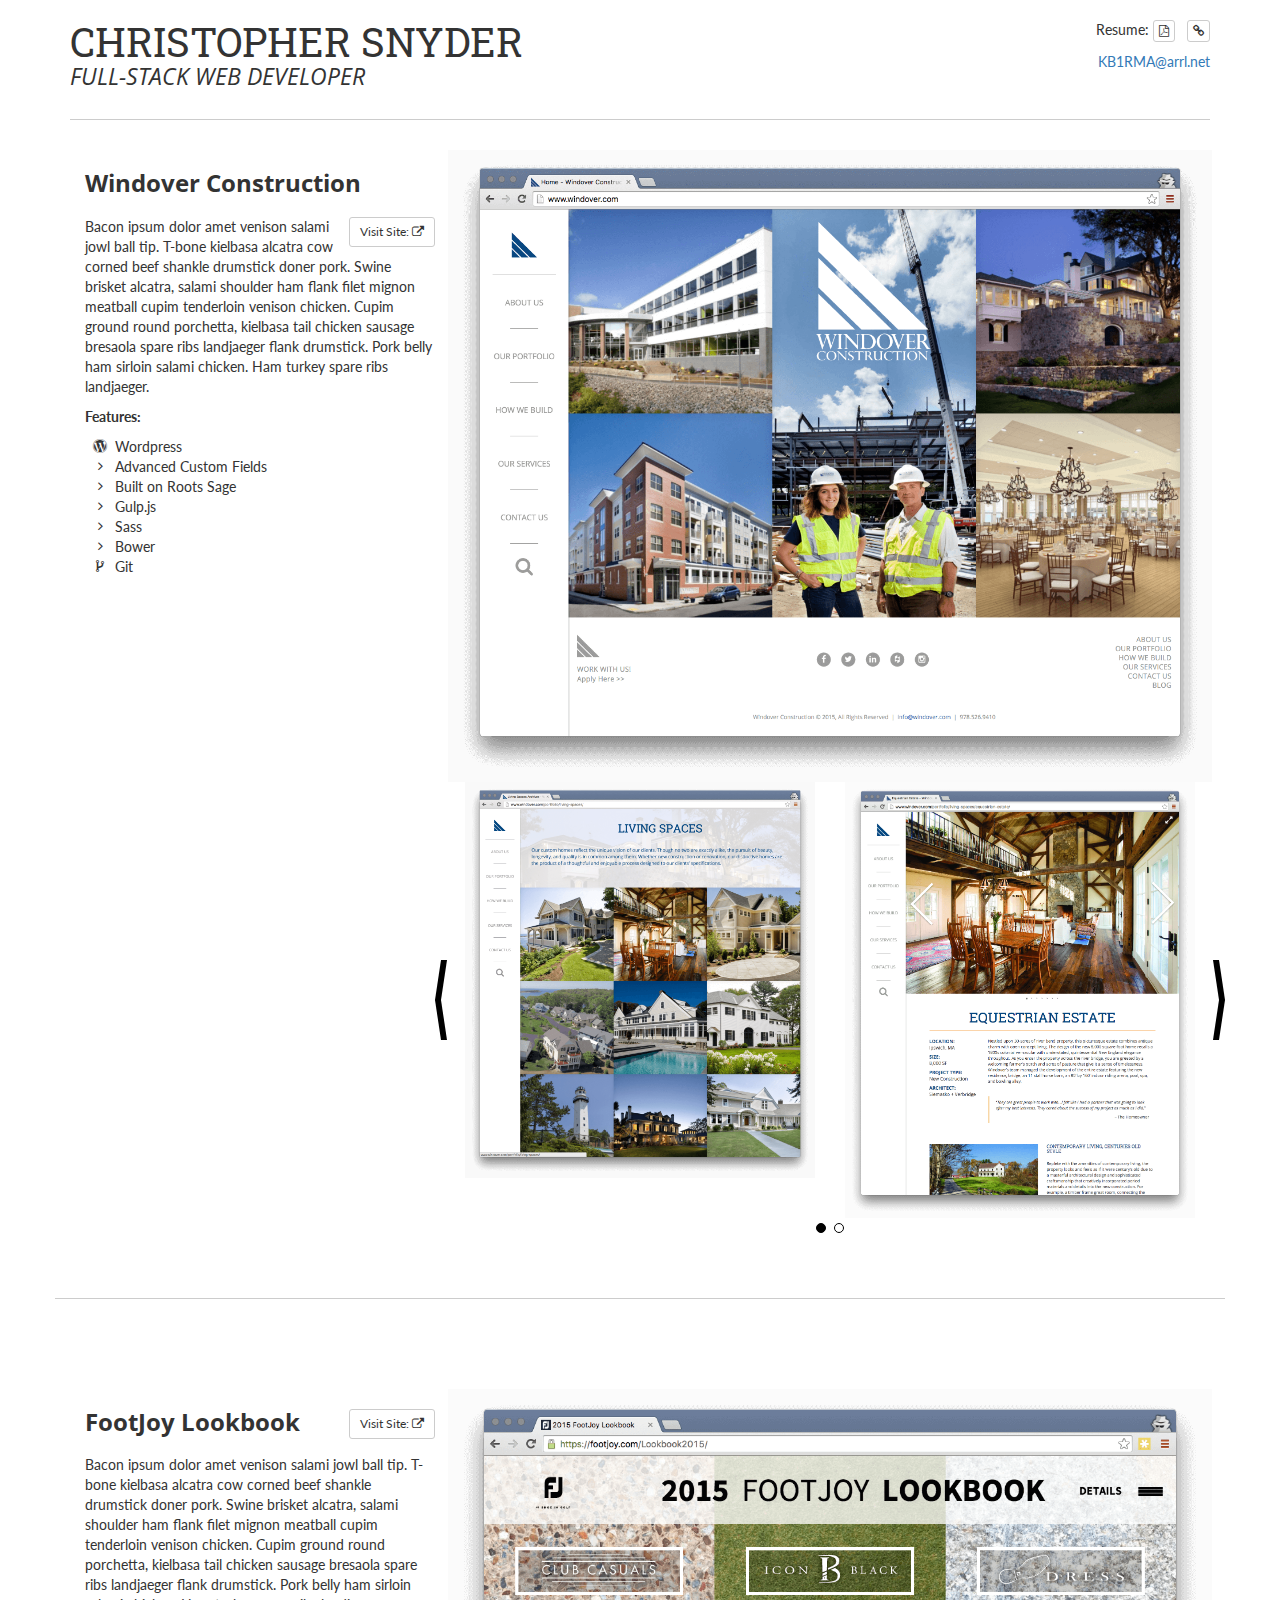
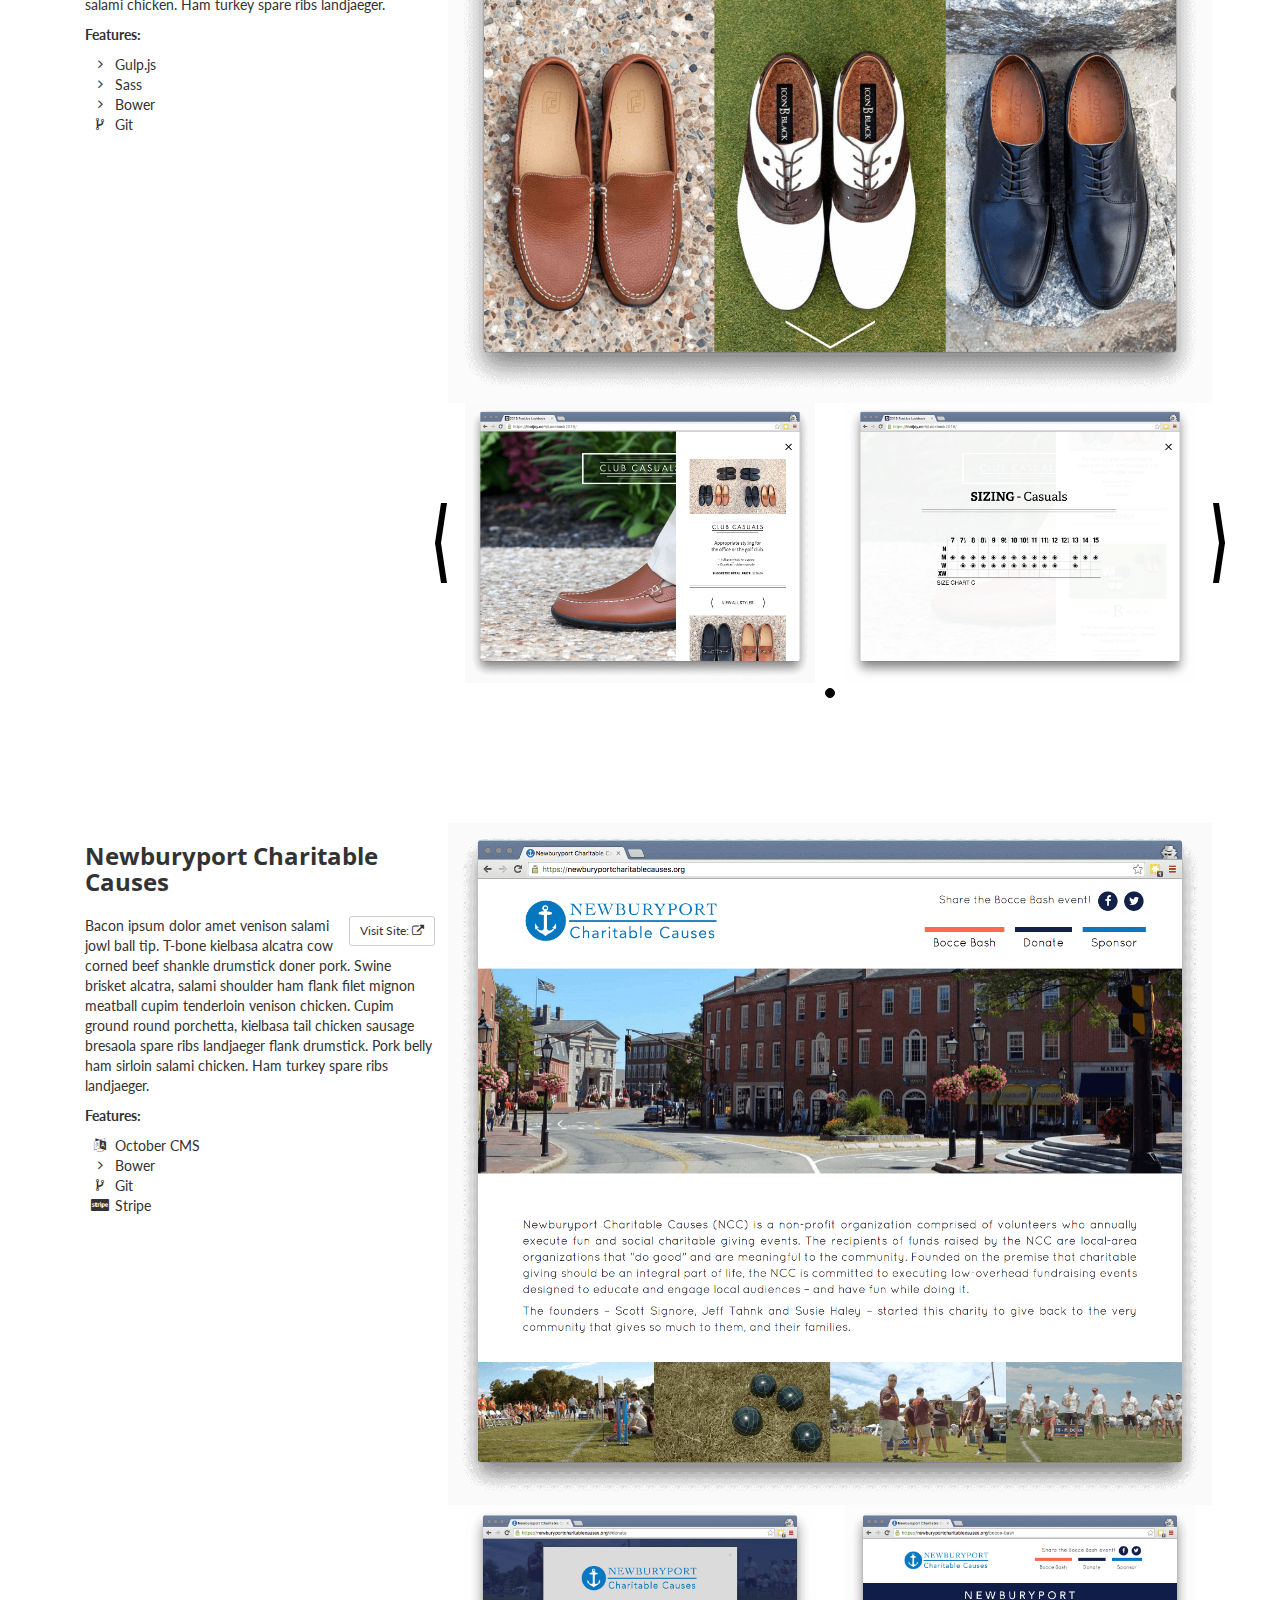
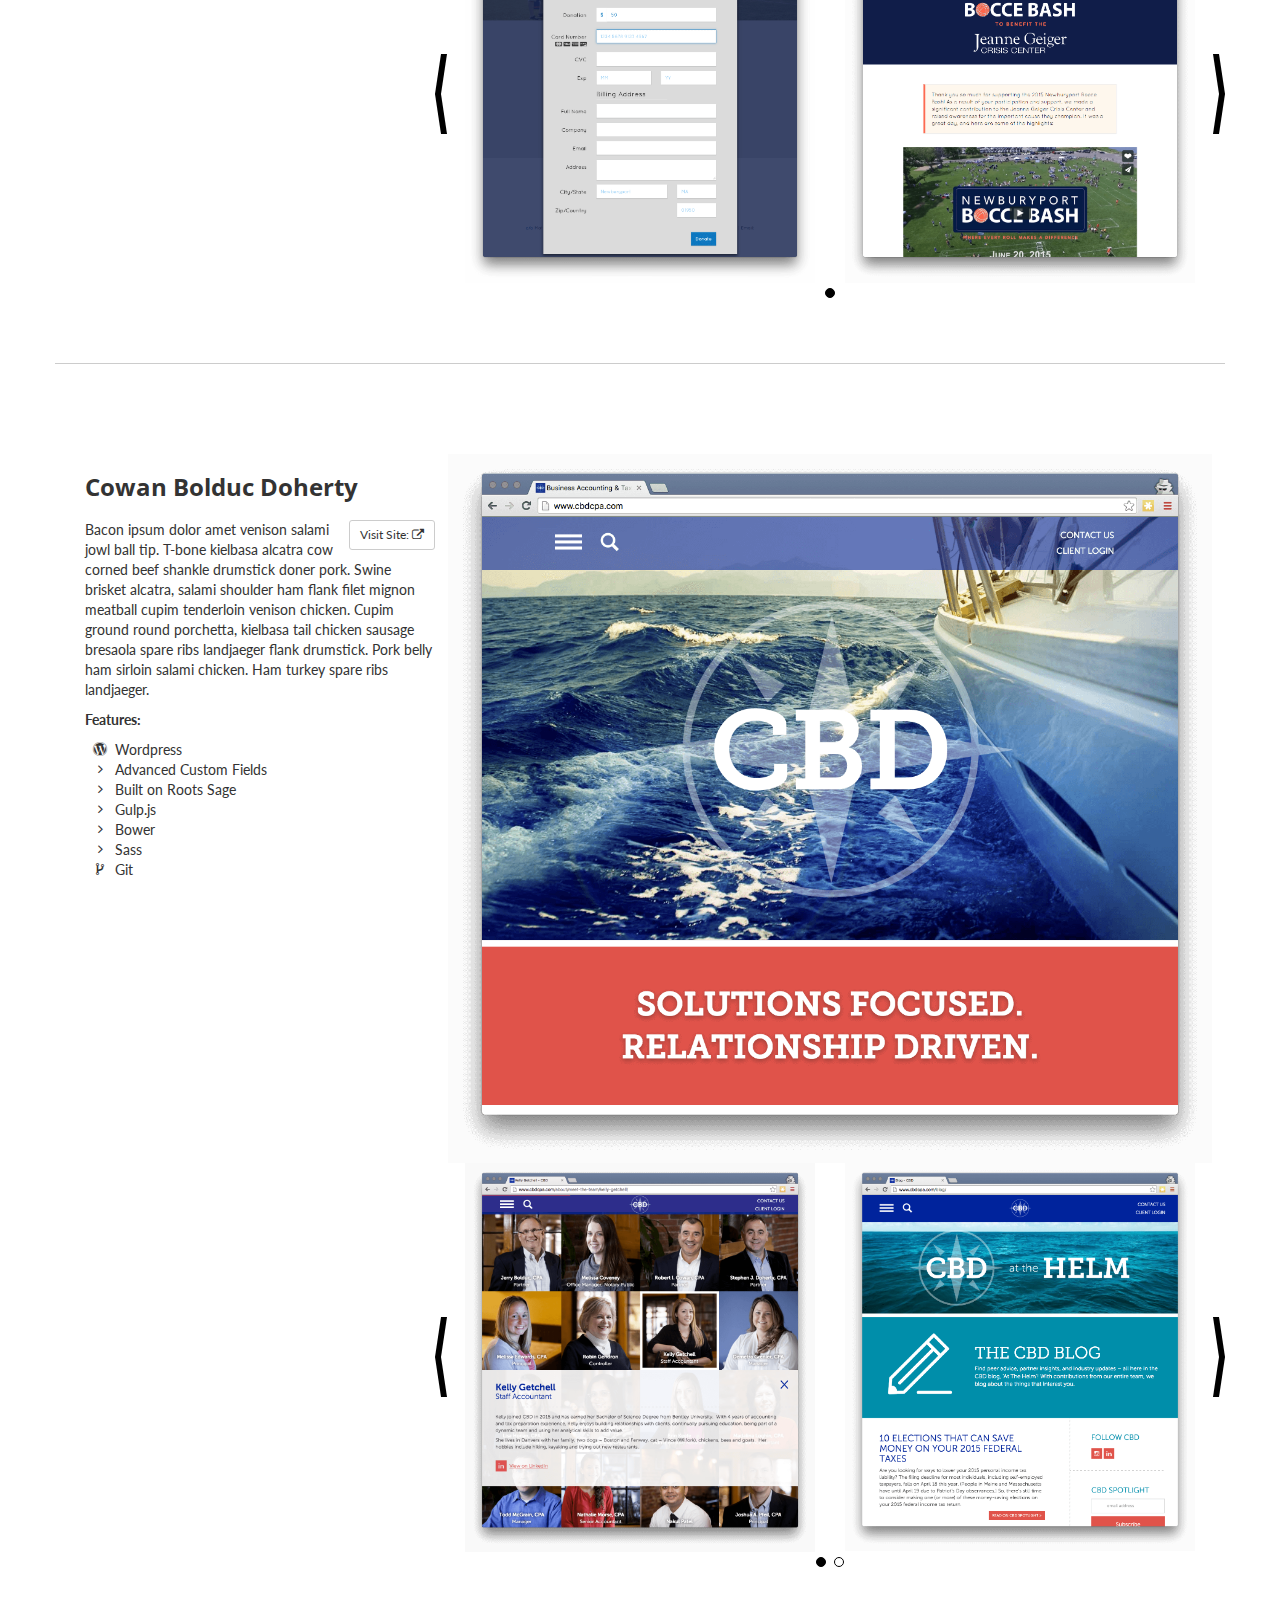
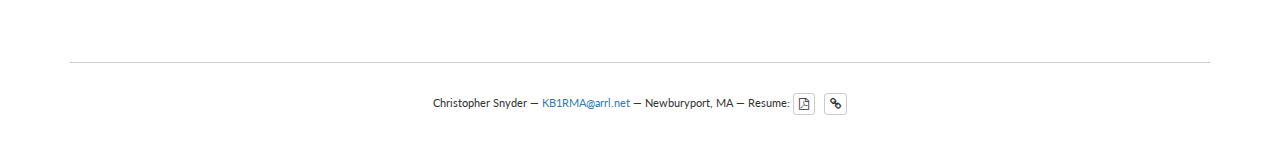
==== index.html @ 64344a1d "First release" ====
<!doctype html><html class="no-js" lang=""><head><meta charset="utf-8"><meta name="description" content=""><meta name="viewport" content="width=device-width,initial-scale=1"><title>Christopher Snyder - Portfolio</title><link href="https://fonts.googleapis.com/css?family=Lato" rel="stylesheet" type="text/css"><link href="https://fonts.googleapis.com/css?family=Open+Sans+Condensed:300:700" rel="stylesheet" type="text/css"><link href="https://fonts.googleapis.com/css?family=Roboto+Slab" rel="stylesheet" type="text/css"><link rel="stylesheet" href="styles/main.css"><script src="scripts/vendor/modernizr.js"></script></head><body><!--[if lt IE 10]>
      <p class="browserupgrade">You are using an <strong>outdated</strong> browser. Please <a href="http://browsehappy.com/">upgrade your browser</a> to improve your experience.</p>
    <![endif]--><div class="container"><div class="row resume"><div class="col-sm-8"><h1>Christopher Snyder</h1><h2>Full-Stack Web Developer</h2></div><div class="col-sm-4 text-right"><p>Resume: <a href="https://kb1rma.github.io/resume/christopher_snyder-resume.pdf" target="_blank" class="btn btn-default btn-xs"><i class="fa fa-file-pdf-o"></i></a> &nbsp; <a href="https://kb1rma.github.io/resume/" target="_blank" class="btn btn-default btn-xs" title="HTML"><i class="fa fa-link"></i></a></p><p><a href="mailto:kb1rma@arrl.net">KB1RMA@arrl.net</a></p></div></div><!-- /.resume --><hr><div class="portfolio-listings row"><article class="portfolio-item first" id="windover-construction"><header class="header-inner"><div class="header-fixed"><h3 class="title">Windover Construction</h3><a class="link" href="http://windover.com" target="_blank" rel="nofollow">Visit Site: <i class="fa fa-external-link"></i></a><div class="description"><p>Bacon ipsum dolor amet venison salami jowl ball tip. T-bone kielbasa alcatra cow corned beef shankle drumstick doner pork. Swine brisket alcatra, salami shoulder ham flank filet mignon meatball cupim tenderloin venison chicken. Cupim ground round porchetta, kielbasa tail chicken sausage bresaola spare ribs landjaeger flank drumstick. Pork belly ham sirloin salami chicken. Ham turkey spare ribs landjaeger.</p><p><strong>Features:</strong></p><ul class="fa-ul"><li><i class="fa-li fa fa-wordpress"></i> Wordpress</li><li><i class="fa-li fa fa-angle-right"></i> Advanced Custom Fields</li><li><i class="fa-li fa fa-angle-right"></i> Built on Roots Sage</li><li><i class="fa-li fa fa-angle-right"></i> Gulp.js</li><li><i class="fa-li fa fa-angle-right"></i> Sass</li><li><i class="fa-li fa fa-angle-right"></i> Bower</li><li><i class="fa-li fa fa-code-fork"></i> Git</li></ul></div></div></header><div class="portfolio-images"><div class="row"><div class="col-sm-12"><span class="first"><img src="images/windover-1.png" data-action="zoom" alt="Windover Consturction - Homepage"></span></div></div><div class="slider"><ul><li><div class="row"><div class="img-contain"><img src="images/windover-2.png" data-action="zoom" alt="Windover" alt="Windover Construction - Portfolio"></div><div class="img-contain"><img src="images/windover-3.png" data-action="zoom" alt="Windover" alt="Windover Construction - Inner Page"></div></div></li><li><div class="row"><div class="img-contain"><img src="images/windover-4.png" data-action="zoom" alt="Windover" alt="Windover Construction - Portfolio"></div><div class="img-contain"><img src="images/windover-5.png" data-action="zoom" alt="Windover" alt="Windover Construction - Inner Page"></div></div></li></ul></div></div></article><!-- ./portfolio-item --><hr><article class="portfolio-item" id="footjoy-lookbook"><header class="header-inner"><div class="header-fixed"><h3 class="title">FootJoy Lookbook</h3><a class="link" href="https://footjoy.com/Lookbook2015/" target="_blank" rel="nofollow">Visit Site: <i class="fa fa-external-link"></i></a><div class="description"><p>Bacon ipsum dolor amet venison salami jowl ball tip. T-bone kielbasa alcatra cow corned beef shankle drumstick doner pork. Swine brisket alcatra, salami shoulder ham flank filet mignon meatball cupim tenderloin venison chicken. Cupim ground round porchetta, kielbasa tail chicken sausage bresaola spare ribs landjaeger flank drumstick. Pork belly ham sirloin salami chicken. Ham turkey spare ribs landjaeger.</p><p><strong>Features:</strong></p><ul class="fa-ul"><li><i class="fa-li fa fa-angle-right"></i> Gulp.js</li><li><i class="fa-li fa fa-angle-right"></i> Sass</li><li><i class="fa-li fa fa-angle-right"></i> Bower</li><li><i class="fa-li fa fa-code-fork"></i> Git</li></ul></div></div></header><div class="portfolio-images"><div class="row"><div class="col-sm-12"><span class="first"><img data-action="zoom" src="images/footjoy-1.png" alt="Footjoy Lookbook - Homepage"></span></div></div><div class="slider"><ul><li><div class="row"><div class="img-contain"><img src="images/footjoy-2.png" data-action="zoom" alt="Footjoy"></div><div class="img-contain"><img src="images/footjoy-3.png" data-action="zoom" alt="Footjoy - Sizing Charts"></div></div></li></ul></div></div></article><!-- /.portfolio-item --><article class="portfolio-item" id="cbd"><header class="header-inner same-height"><div class="header-fixed"><h3 class="title">Newburyport Charitable<br>Causes</h3><a class="link" href="https://newburyportcharitablecauses.org/" target="_blank" rel="nofollow">Visit Site: <i class="fa fa-external-link"></i></a><div class="description"><p>Bacon ipsum dolor amet venison salami jowl ball tip. T-bone kielbasa alcatra cow corned beef shankle drumstick doner pork. Swine brisket alcatra, salami shoulder ham flank filet mignon meatball cupim tenderloin venison chicken. Cupim ground round porchetta, kielbasa tail chicken sausage bresaola spare ribs landjaeger flank drumstick. Pork belly ham sirloin salami chicken. Ham turkey spare ribs landjaeger.</p><p><strong>Features:</strong></p><ul class="fa-ul"><li><i class="fa-li fa fa-language"></i> October CMS</li><li><i class="fa-li fa fa-angle-right"></i> Bower</li><li><i class="fa-li fa fa-code-fork"></i> Git</li><li><i class="fa-li fa fa-cc-stripe"></i> Stripe</li></ul></div></div></header><div class="portfolio-images same-height"><div class="row"><div class="col-sm-12"><span class="first"><img data-action="zoom" src="images/nbptcc-1.png" alt="NBPTCC - Homepage"></span></div></div><div class="slider"><ul><li><div class="row"><div class="img-contain"><img src="images/nbptcc-2.png" data-action="zoom" alt="NBPTCC - Donation"></div><div class="img-contain"><img src="images/nbptcc-3.png" data-action="zoom" alt="NBPTCC - Inner"></div></div></li></ul></div></div></article><!-- /.portfolio-item --><hr><article class="portfolio-item" id="cbd"><header class="header-inner"><div class="header-fixed"><h3 class="title">Cowan Bolduc Doherty</h3><a class="link" href="http://www.cbdcpa.com/" target="_blank" rel="nofollow">Visit Site: <i class="fa fa-external-link"></i></a><div class="description"><p>Bacon ipsum dolor amet venison salami jowl ball tip. T-bone kielbasa alcatra cow corned beef shankle drumstick doner pork. Swine brisket alcatra, salami shoulder ham flank filet mignon meatball cupim tenderloin venison chicken. Cupim ground round porchetta, kielbasa tail chicken sausage bresaola spare ribs landjaeger flank drumstick. Pork belly ham sirloin salami chicken. Ham turkey spare ribs landjaeger.</p><p><strong>Features:</strong></p><ul class="fa-ul"><li><i class="fa-li fa fa-wordpress"></i> Wordpress</li><li><i class="fa-li fa fa-angle-right"></i> Advanced Custom Fields</li><li><i class="fa-li fa fa-angle-right"></i> Built on Roots Sage</li><li><i class="fa-li fa fa-angle-right"></i> Gulp.js</li><li><i class="fa-li fa fa-angle-right"></i> Bower</li><li><i class="fa-li fa fa-angle-right"></i> Sass</li><li><i class="fa-li fa fa-code-fork"></i> Git</li></ul></div></div></header><div class="portfolio-images"><div class="row"><div class="col-sm-12"><span class="first"><img data-action="zoom" src="images/cbd-1.png" alt="CBD - Homepage"></span></div></div><div class="slider"><ul><li><div class="row"><div class="img-contain"><img src="images/cbd-4.png" data-action="zoom" alt="CBD - Accordion"></div><div class="img-contain"><img src="images/cbd-3.png" data-action="zoom" alt="CBD - Blog"></div></div></li><li><div class="row"><div class="img-contain"><img src="images/cbd-2.png" data-action="zoom" alt="CBD - Accordion"></div><div class="img-contain"><img src="images/cbd-5.png" data-action="zoom" alt="CBD - Blog"></div></div></li></ul></div></div></article><!-- /.portfolio-item --></div><!-- /.portfolio-listings --><hr><footer class="footer row"><p>Christopher Snyder &#8212; <a href="mailto:kb1rma@arrl.net">KB1RMA@arrl.net</a> &#8212; Newburyport, MA &#8212; Resume: <a href="https://kb1rma.github.io/resume/christopher_snyder-resume.pdf" target="_blank" class="btn btn-default btn-xs"><i class="fa fa-file-pdf-o"></i></a> &nbsp; <a href="https://kb1rma.github.io/resume/" target="_blank" class="btn btn-default btn-xs" title="HTML"><i class="fa fa-link"></i></a></p></footer></div><!-- /.container --><!-- Google Analytics: --><script>(function(b,o,i,l,e,r){b.GoogleAnalyticsObject=l;b[l]||(b[l]=
      function(){(b[l].q=b[l].q||[]).push(arguments)});b[l].l=+new Date;
      e=o.createElement(i);r=o.getElementsByTagName(i)[0];
      e.src='https://www.google-analytics.com/analytics.js';
      r.parentNode.insertBefore(e,r)}(window,document,'script','ga'));
      ga('create','UA-XXXXX-X');ga('send','pageview');</script><script src="scripts/vendor.js"></script><script src="scripts/plugins.js"></script><script src="scripts/main.js"></script></body></html>
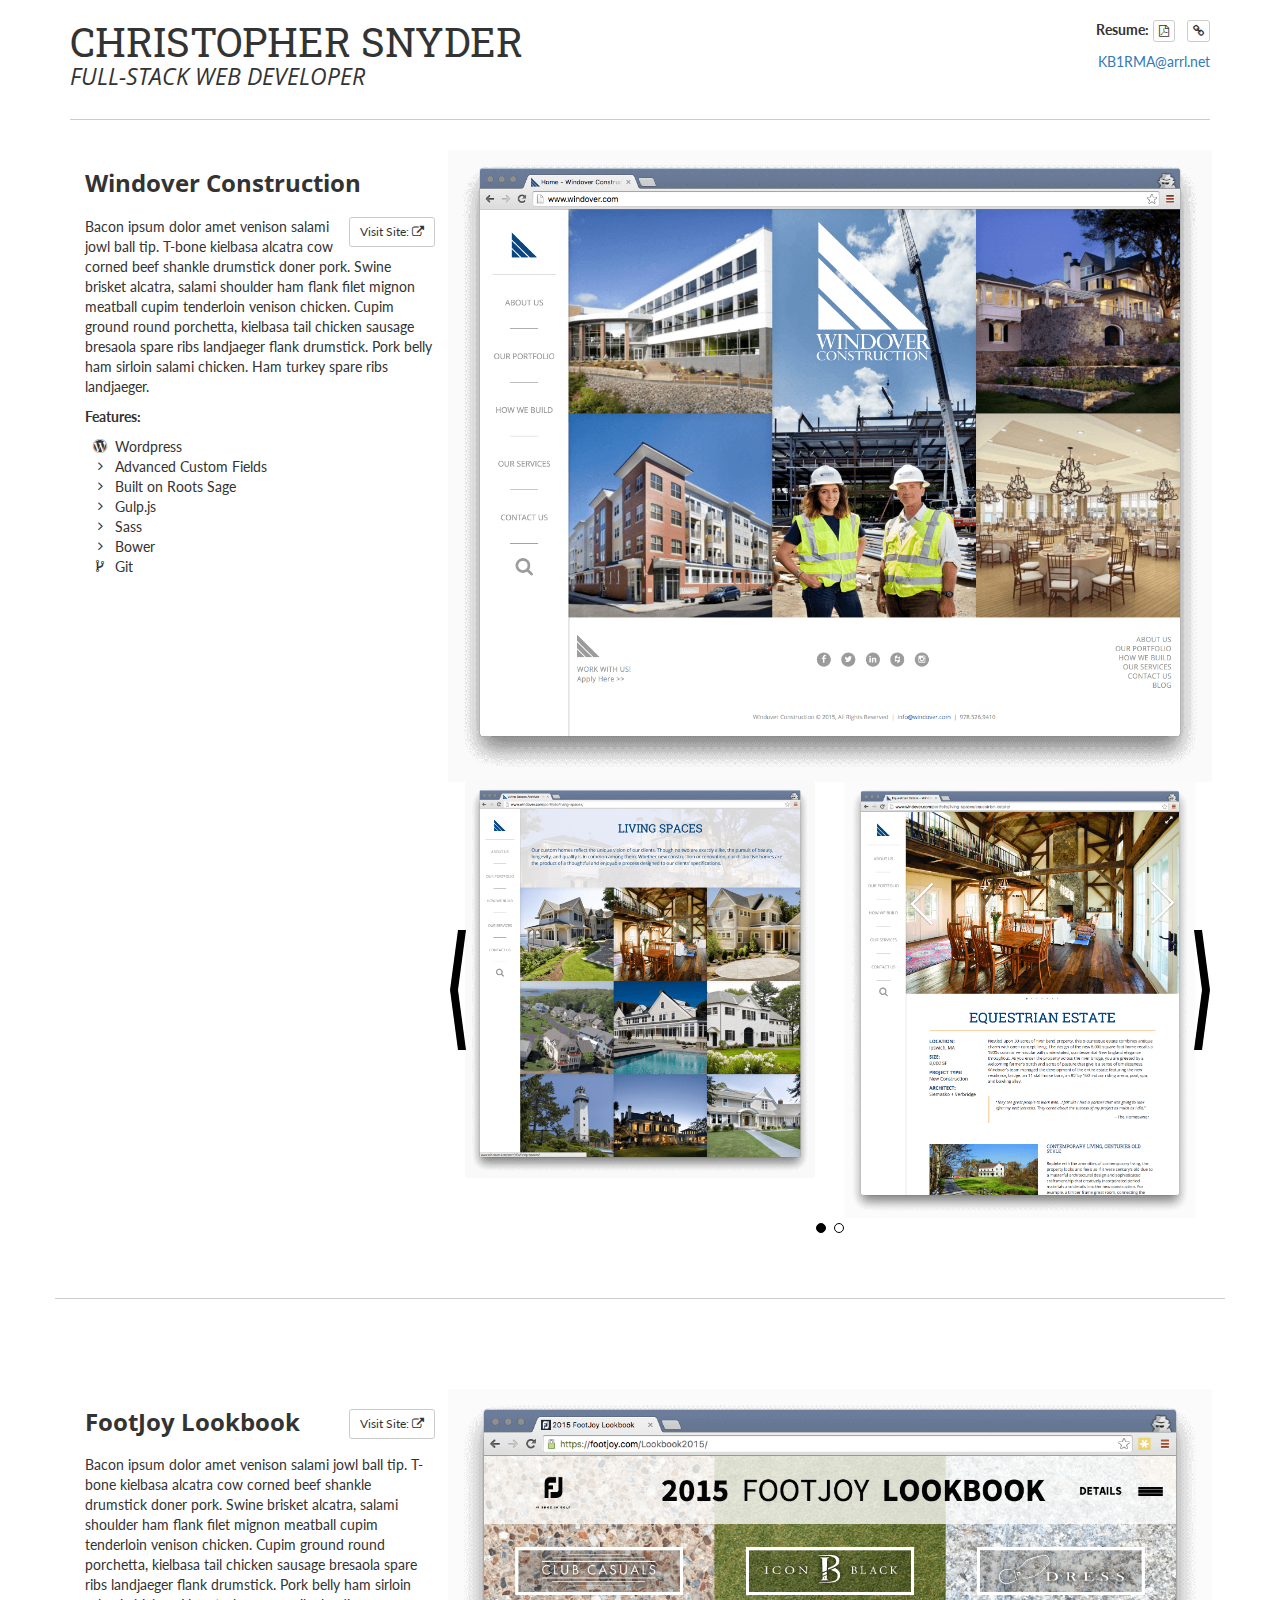
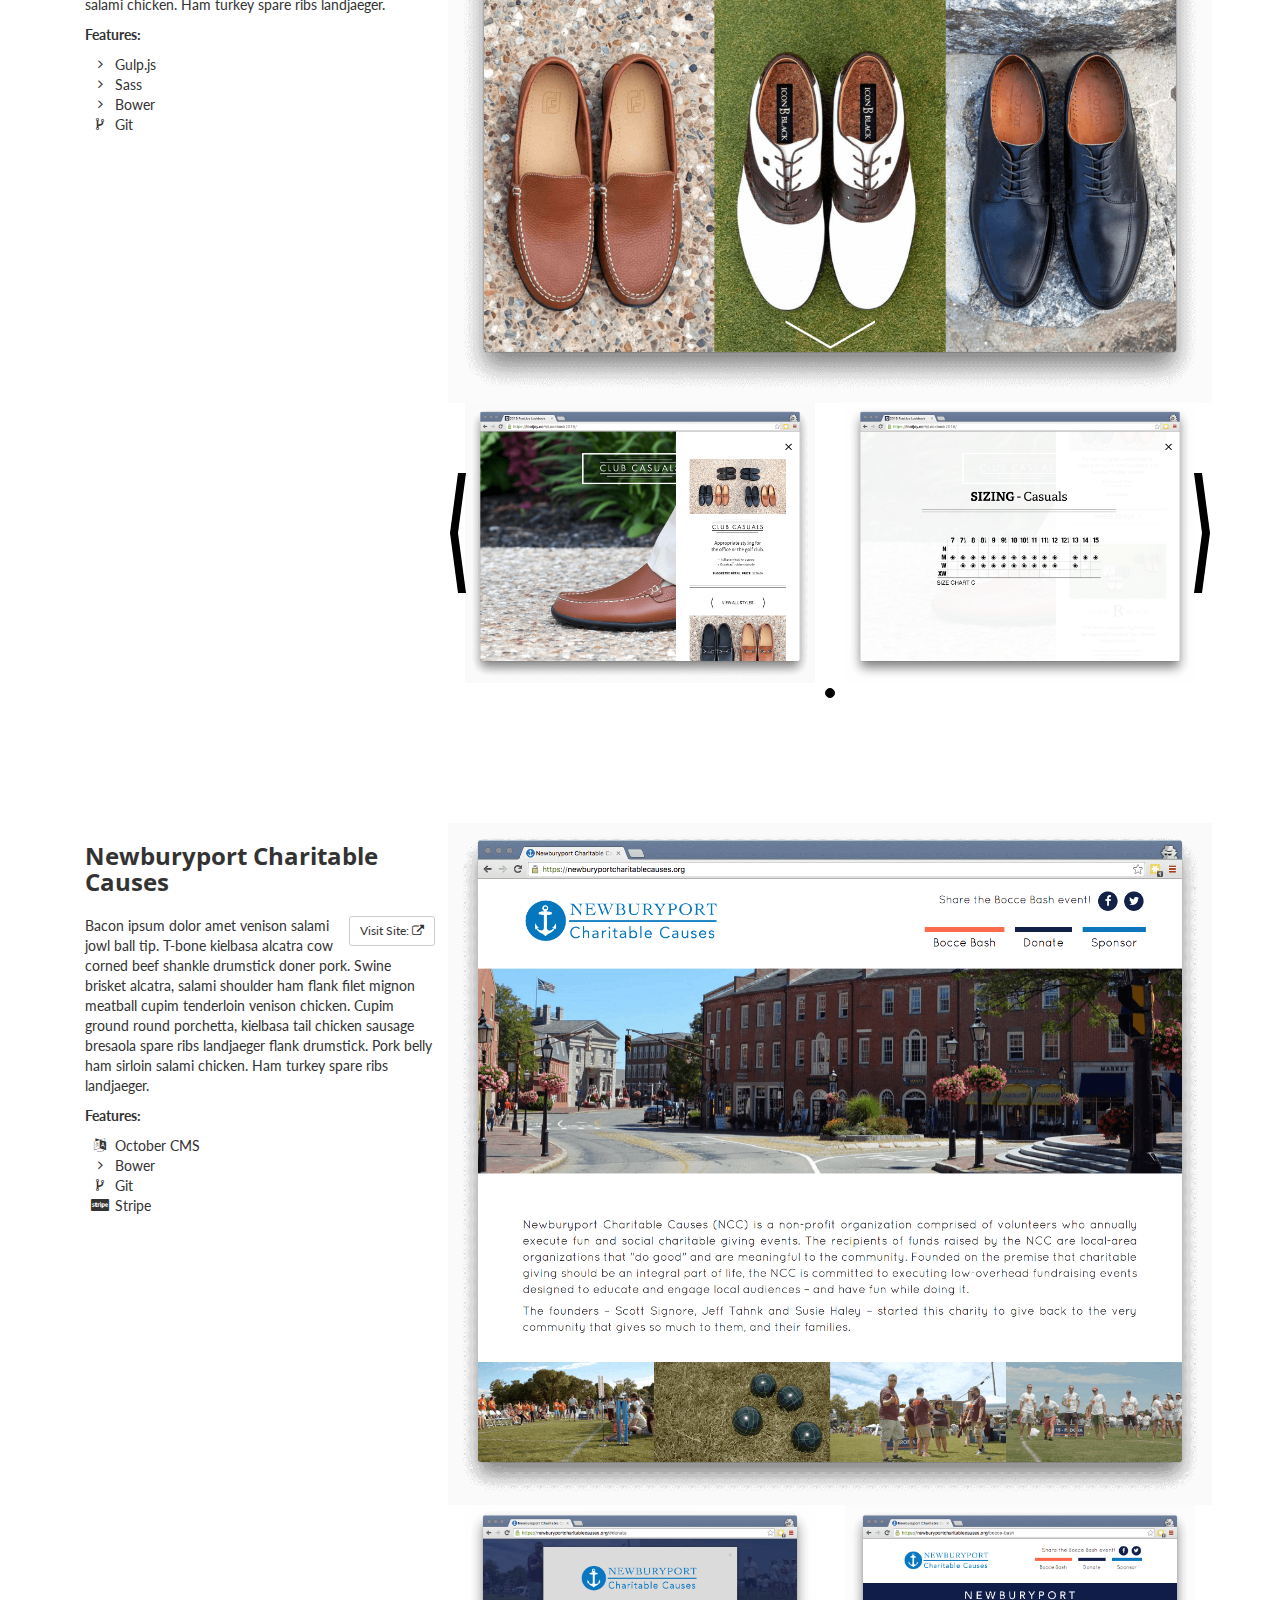
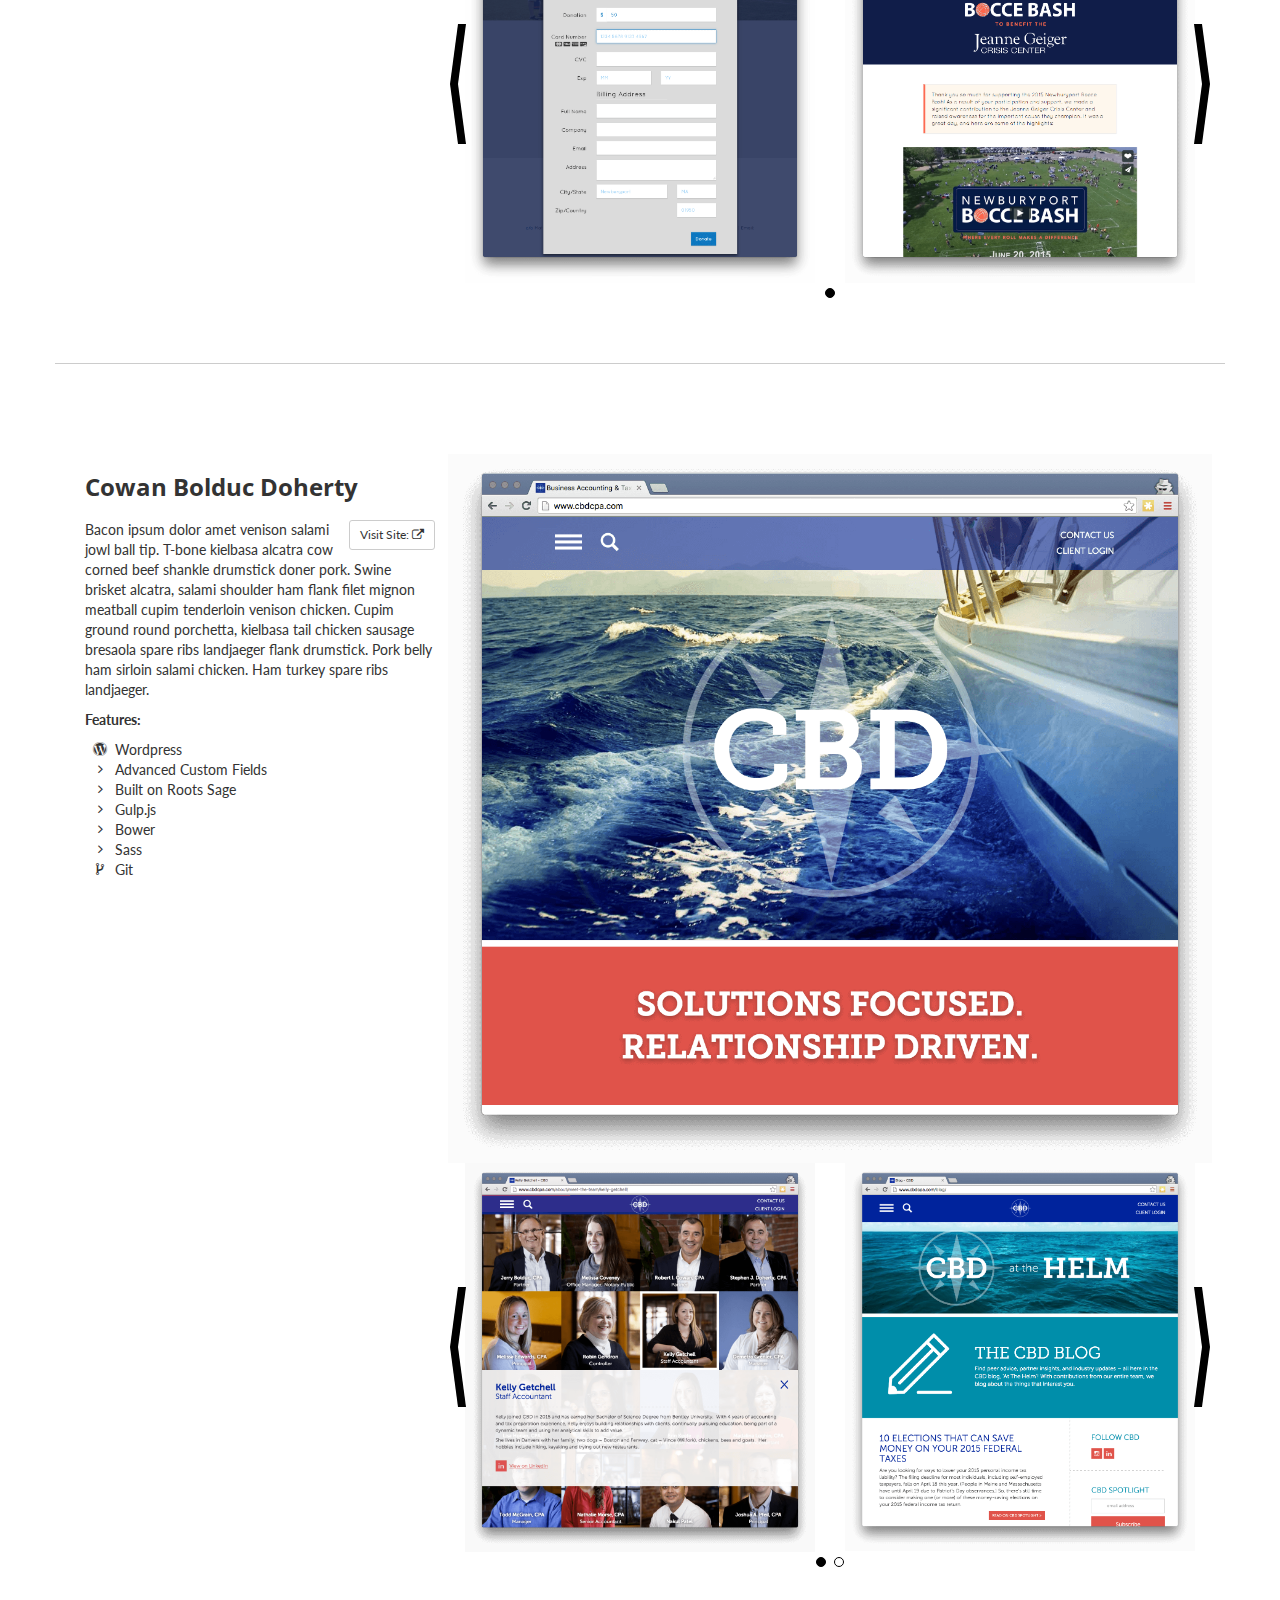
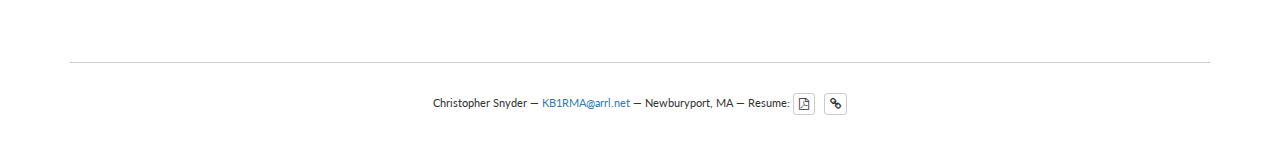
==== commit c3bdd56c: "New release" ====
--- a/index.html
+++ b/index.html
@@ -1,6 +1,6 @@
 <!doctype html><html class="no-js" lang=""><head><meta charset="utf-8"><meta name="description" content=""><meta name="viewport" content="width=device-width,initial-scale=1"><title>Christopher Snyder - Portfolio</title><link href="https://fonts.googleapis.com/css?family=Lato" rel="stylesheet" type="text/css"><link href="https://fonts.googleapis.com/css?family=Open+Sans+Condensed:300:700" rel="stylesheet" type="text/css"><link href="https://fonts.googleapis.com/css?family=Roboto+Slab" rel="stylesheet" type="text/css"><link rel="stylesheet" href="styles/main.css"><script src="scripts/vendor/modernizr.js"></script></head><body><!--[if lt IE 10]>
       <p class="browserupgrade">You are using an <strong>outdated</strong> browser. Please <a href="http://browsehappy.com/">upgrade your browser</a> to improve your experience.</p>
-    <![endif]--><div class="container"><div class="row resume"><div class="col-sm-8"><h1>Christopher Snyder</h1><h2>Full-Stack Web Developer</h2></div><div class="col-sm-4 text-right"><p>Resume: <a href="https://kb1rma.github.io/resume/christopher_snyder-resume.pdf" target="_blank" class="btn btn-default btn-xs"><i class="fa fa-file-pdf-o"></i></a> &nbsp; <a href="https://kb1rma.github.io/resume/" target="_blank" class="btn btn-default btn-xs" title="HTML"><i class="fa fa-link"></i></a></p><p><a href="mailto:kb1rma@arrl.net">KB1RMA@arrl.net</a></p></div></div><!-- /.resume --><hr><div class="portfolio-listings row"><article class="portfolio-item first" id="windover-construction"><header class="header-inner"><div class="header-fixed"><h3 class="title">Windover Construction</h3><a class="link" href="http://windover.com" target="_blank" rel="nofollow">Visit Site: <i class="fa fa-external-link"></i></a><div class="description"><p>Bacon ipsum dolor amet venison salami jowl ball tip. T-bone kielbasa alcatra cow corned beef shankle drumstick doner pork. Swine brisket alcatra, salami shoulder ham flank filet mignon meatball cupim tenderloin venison chicken. Cupim ground round porchetta, kielbasa tail chicken sausage bresaola spare ribs landjaeger flank drumstick. Pork belly ham sirloin salami chicken. Ham turkey spare ribs landjaeger.</p><p><strong>Features:</strong></p><ul class="fa-ul"><li><i class="fa-li fa fa-wordpress"></i> Wordpress</li><li><i class="fa-li fa fa-angle-right"></i> Advanced Custom Fields</li><li><i class="fa-li fa fa-angle-right"></i> Built on Roots Sage</li><li><i class="fa-li fa fa-angle-right"></i> Gulp.js</li><li><i class="fa-li fa fa-angle-right"></i> Sass</li><li><i class="fa-li fa fa-angle-right"></i> Bower</li><li><i class="fa-li fa fa-code-fork"></i> Git</li></ul></div></div></header><div class="portfolio-images"><div class="row"><div class="col-sm-12"><span class="first"><img src="images/windover-1.png" data-action="zoom" alt="Windover Consturction - Homepage"></span></div></div><div class="slider"><ul><li><div class="row"><div class="img-contain"><img src="images/windover-2.png" data-action="zoom" alt="Windover" alt="Windover Construction - Portfolio"></div><div class="img-contain"><img src="images/windover-3.png" data-action="zoom" alt="Windover" alt="Windover Construction - Inner Page"></div></div></li><li><div class="row"><div class="img-contain"><img src="images/windover-4.png" data-action="zoom" alt="Windover" alt="Windover Construction - Portfolio"></div><div class="img-contain"><img src="images/windover-5.png" data-action="zoom" alt="Windover" alt="Windover Construction - Inner Page"></div></div></li></ul></div></div></article><!-- ./portfolio-item --><hr><article class="portfolio-item" id="footjoy-lookbook"><header class="header-inner"><div class="header-fixed"><h3 class="title">FootJoy Lookbook</h3><a class="link" href="https://footjoy.com/Lookbook2015/" target="_blank" rel="nofollow">Visit Site: <i class="fa fa-external-link"></i></a><div class="description"><p>Bacon ipsum dolor amet venison salami jowl ball tip. T-bone kielbasa alcatra cow corned beef shankle drumstick doner pork. Swine brisket alcatra, salami shoulder ham flank filet mignon meatball cupim tenderloin venison chicken. Cupim ground round porchetta, kielbasa tail chicken sausage bresaola spare ribs landjaeger flank drumstick. Pork belly ham sirloin salami chicken. Ham turkey spare ribs landjaeger.</p><p><strong>Features:</strong></p><ul class="fa-ul"><li><i class="fa-li fa fa-angle-right"></i> Gulp.js</li><li><i class="fa-li fa fa-angle-right"></i> Sass</li><li><i class="fa-li fa fa-angle-right"></i> Bower</li><li><i class="fa-li fa fa-code-fork"></i> Git</li></ul></div></div></header><div class="portfolio-images"><div class="row"><div class="col-sm-12"><span class="first"><img data-action="zoom" src="images/footjoy-1.png" alt="Footjoy Lookbook - Homepage"></span></div></div><div class="slider"><ul><li><div class="row"><div class="img-contain"><img src="images/footjoy-2.png" data-action="zoom" alt="Footjoy"></div><div class="img-contain"><img src="images/footjoy-3.png" data-action="zoom" alt="Footjoy - Sizing Charts"></div></div></li></ul></div></div></article><!-- /.portfolio-item --><article class="portfolio-item" id="cbd"><header class="header-inner same-height"><div class="header-fixed"><h3 class="title">Newburyport Charitable<br>Causes</h3><a class="link" href="https://newburyportcharitablecauses.org/" target="_blank" rel="nofollow">Visit Site: <i class="fa fa-external-link"></i></a><div class="description"><p>Bacon ipsum dolor amet venison salami jowl ball tip. T-bone kielbasa alcatra cow corned beef shankle drumstick doner pork. Swine brisket alcatra, salami shoulder ham flank filet mignon meatball cupim tenderloin venison chicken. Cupim ground round porchetta, kielbasa tail chicken sausage bresaola spare ribs landjaeger flank drumstick. Pork belly ham sirloin salami chicken. Ham turkey spare ribs landjaeger.</p><p><strong>Features:</strong></p><ul class="fa-ul"><li><i class="fa-li fa fa-language"></i> October CMS</li><li><i class="fa-li fa fa-angle-right"></i> Bower</li><li><i class="fa-li fa fa-code-fork"></i> Git</li><li><i class="fa-li fa fa-cc-stripe"></i> Stripe</li></ul></div></div></header><div class="portfolio-images same-height"><div class="row"><div class="col-sm-12"><span class="first"><img data-action="zoom" src="images/nbptcc-1.png" alt="NBPTCC - Homepage"></span></div></div><div class="slider"><ul><li><div class="row"><div class="img-contain"><img src="images/nbptcc-2.png" data-action="zoom" alt="NBPTCC - Donation"></div><div class="img-contain"><img src="images/nbptcc-3.png" data-action="zoom" alt="NBPTCC - Inner"></div></div></li></ul></div></div></article><!-- /.portfolio-item --><hr><article class="portfolio-item" id="cbd"><header class="header-inner"><div class="header-fixed"><h3 class="title">Cowan Bolduc Doherty</h3><a class="link" href="http://www.cbdcpa.com/" target="_blank" rel="nofollow">Visit Site: <i class="fa fa-external-link"></i></a><div class="description"><p>Bacon ipsum dolor amet venison salami jowl ball tip. T-bone kielbasa alcatra cow corned beef shankle drumstick doner pork. Swine brisket alcatra, salami shoulder ham flank filet mignon meatball cupim tenderloin venison chicken. Cupim ground round porchetta, kielbasa tail chicken sausage bresaola spare ribs landjaeger flank drumstick. Pork belly ham sirloin salami chicken. Ham turkey spare ribs landjaeger.</p><p><strong>Features:</strong></p><ul class="fa-ul"><li><i class="fa-li fa fa-wordpress"></i> Wordpress</li><li><i class="fa-li fa fa-angle-right"></i> Advanced Custom Fields</li><li><i class="fa-li fa fa-angle-right"></i> Built on Roots Sage</li><li><i class="fa-li fa fa-angle-right"></i> Gulp.js</li><li><i class="fa-li fa fa-angle-right"></i> Bower</li><li><i class="fa-li fa fa-angle-right"></i> Sass</li><li><i class="fa-li fa fa-code-fork"></i> Git</li></ul></div></div></header><div class="portfolio-images"><div class="row"><div class="col-sm-12"><span class="first"><img data-action="zoom" src="images/cbd-1.png" alt="CBD - Homepage"></span></div></div><div class="slider"><ul><li><div class="row"><div class="img-contain"><img src="images/cbd-4.png" data-action="zoom" alt="CBD - Accordion"></div><div class="img-contain"><img src="images/cbd-3.png" data-action="zoom" alt="CBD - Blog"></div></div></li><li><div class="row"><div class="img-contain"><img src="images/cbd-2.png" data-action="zoom" alt="CBD - Accordion"></div><div class="img-contain"><img src="images/cbd-5.png" data-action="zoom" alt="CBD - Blog"></div></div></li></ul></div></div></article><!-- /.portfolio-item --></div><!-- /.portfolio-listings --><hr><footer class="footer row"><p>Christopher Snyder &#8212; <a href="mailto:kb1rma@arrl.net">KB1RMA@arrl.net</a> &#8212; Newburyport, MA &#8212; Resume: <a href="https://kb1rma.github.io/resume/christopher_snyder-resume.pdf" target="_blank" class="btn btn-default btn-xs"><i class="fa fa-file-pdf-o"></i></a> &nbsp; <a href="https://kb1rma.github.io/resume/" target="_blank" class="btn btn-default btn-xs" title="HTML"><i class="fa fa-link"></i></a></p></footer></div><!-- /.container --><!-- Google Analytics: --><script>(function(b,o,i,l,e,r){b.GoogleAnalyticsObject=l;b[l]||(b[l]=
+    <![endif]--><div class="container"><div class="row resume"><div class="col-sm-8"><h1>Christopher Snyder</h1><h2>Full-Stack Web Developer</h2></div><div class="col-sm-4 text-right"><p><strong>Resume:</strong> <a href="https://kb1rma.github.io/resume/christopher_snyder-resume.pdf" target="_blank" class="btn btn-default btn-xs"><i class="fa fa-file-pdf-o"></i></a> &nbsp; <a href="https://kb1rma.github.io/resume/" target="_blank" class="btn btn-default btn-xs" title="HTML"><i class="fa fa-link"></i></a></p><p><a href="mailto:kb1rma@arrl.net">KB1RMA@arrl.net</a></p></div></div><!-- /.resume --><hr><div class="portfolio-listings row"><article class="portfolio-item first" id="windover-construction"><header class="header-inner"><div class="header-fixed"><h3 class="title">Windover Construction</h3><a class="link" href="http://windover.com" target="_blank" rel="nofollow">Visit Site: <i class="fa fa-external-link"></i></a><div class="description"><p>Bacon ipsum dolor amet venison salami jowl ball tip. T-bone kielbasa alcatra cow corned beef shankle drumstick doner pork. Swine brisket alcatra, salami shoulder ham flank filet mignon meatball cupim tenderloin venison chicken. Cupim ground round porchetta, kielbasa tail chicken sausage bresaola spare ribs landjaeger flank drumstick. Pork belly ham sirloin salami chicken. Ham turkey spare ribs landjaeger.</p><p><strong>Features:</strong></p><ul class="fa-ul"><li><i class="fa-li fa fa-wordpress"></i> Wordpress</li><li><i class="fa-li fa fa-angle-right"></i> Advanced Custom Fields</li><li><i class="fa-li fa fa-angle-right"></i> Built on Roots Sage</li><li><i class="fa-li fa fa-angle-right"></i> Gulp.js</li><li><i class="fa-li fa fa-angle-right"></i> Sass</li><li><i class="fa-li fa fa-angle-right"></i> Bower</li><li><i class="fa-li fa fa-code-fork"></i> Git</li></ul></div></div></header><div class="portfolio-images"><div class="row"><div class="col-sm-12"><span class="first"><img src="images/windover-1.png" data-action="zoom" alt="Windover Consturction - Homepage"></span></div></div><div class="slider"><ul><li><div class="row"><div class="img-contain"><img src="images/windover-2.png" data-action="zoom" alt="Windover" alt="Windover Construction - Portfolio"></div><div class="img-contain"><img src="images/windover-3.png" data-action="zoom" alt="Windover" alt="Windover Construction - Inner Page"></div></div></li><li><div class="row"><div class="img-contain"><img src="images/windover-4.png" data-action="zoom" alt="Windover" alt="Windover Construction - Portfolio"></div><div class="img-contain"><img src="images/windover-5.png" data-action="zoom" alt="Windover" alt="Windover Construction - Inner Page"></div></div></li></ul></div></div></article><!-- ./portfolio-item --><hr><article class="portfolio-item" id="footjoy-lookbook"><header class="header-inner"><div class="header-fixed"><h3 class="title">FootJoy Lookbook</h3><a class="link" href="https://footjoy.com/Lookbook2015/" target="_blank" rel="nofollow">Visit Site: <i class="fa fa-external-link"></i></a><div class="description"><p>Bacon ipsum dolor amet venison salami jowl ball tip. T-bone kielbasa alcatra cow corned beef shankle drumstick doner pork. Swine brisket alcatra, salami shoulder ham flank filet mignon meatball cupim tenderloin venison chicken. Cupim ground round porchetta, kielbasa tail chicken sausage bresaola spare ribs landjaeger flank drumstick. Pork belly ham sirloin salami chicken. Ham turkey spare ribs landjaeger.</p><p><strong>Features:</strong></p><ul class="fa-ul"><li><i class="fa-li fa fa-angle-right"></i> Gulp.js</li><li><i class="fa-li fa fa-angle-right"></i> Sass</li><li><i class="fa-li fa fa-angle-right"></i> Bower</li><li><i class="fa-li fa fa-code-fork"></i> Git</li></ul></div></div></header><div class="portfolio-images"><div class="row"><div class="col-sm-12"><span class="first"><img data-action="zoom" src="images/footjoy-1.png" alt="Footjoy Lookbook - Homepage"></span></div></div><div class="slider"><ul><li><div class="row"><div class="img-contain"><img src="images/footjoy-2.png" data-action="zoom" alt="Footjoy"></div><div class="img-contain"><img src="images/footjoy-3.png" data-action="zoom" alt="Footjoy - Sizing Charts"></div></div></li></ul></div></div></article><!-- /.portfolio-item --><article class="portfolio-item" id="nbptcc"><header class="header-inner"><div class="header-fixed"><h3 class="title">Newburyport Charitable<br>Causes</h3><a class="link" href="https://newburyportcharitablecauses.org/" target="_blank" rel="nofollow">Visit Site: <i class="fa fa-external-link"></i></a><div class="description"><p>Bacon ipsum dolor amet venison salami jowl ball tip. T-bone kielbasa alcatra cow corned beef shankle drumstick doner pork. Swine brisket alcatra, salami shoulder ham flank filet mignon meatball cupim tenderloin venison chicken. Cupim ground round porchetta, kielbasa tail chicken sausage bresaola spare ribs landjaeger flank drumstick. Pork belly ham sirloin salami chicken. Ham turkey spare ribs landjaeger.</p><p><strong>Features:</strong></p><ul class="fa-ul"><li><i class="fa-li fa fa-language"></i> October CMS</li><li><i class="fa-li fa fa-angle-right"></i> Bower</li><li><i class="fa-li fa fa-code-fork"></i> Git</li><li><i class="fa-li fa fa-cc-stripe"></i> Stripe</li></ul></div></div></header><div class="portfolio-images"><div class="row"><div class="col-sm-12"><span class="first"><img data-action="zoom" src="images/nbptcc-1.png" alt="NBPTCC - Homepage"></span></div></div><div class="slider"><ul><li><div class="row"><div class="img-contain"><img src="images/nbptcc-2.png" data-action="zoom" alt="NBPTCC - Donation"></div><div class="img-contain"><img src="images/nbptcc-3.png" data-action="zoom" alt="NBPTCC - Inner"></div></div></li></ul></div></div></article><!-- /.portfolio-item --><hr><article class="portfolio-item" id="cbd"><header class="header-inner"><div class="header-fixed"><h3 class="title">Cowan Bolduc Doherty</h3><a class="link" href="http://www.cbdcpa.com/" target="_blank" rel="nofollow">Visit Site: <i class="fa fa-external-link"></i></a><div class="description"><p>Bacon ipsum dolor amet venison salami jowl ball tip. T-bone kielbasa alcatra cow corned beef shankle drumstick doner pork. Swine brisket alcatra, salami shoulder ham flank filet mignon meatball cupim tenderloin venison chicken. Cupim ground round porchetta, kielbasa tail chicken sausage bresaola spare ribs landjaeger flank drumstick. Pork belly ham sirloin salami chicken. Ham turkey spare ribs landjaeger.</p><p><strong>Features:</strong></p><ul class="fa-ul"><li><i class="fa-li fa fa-wordpress"></i> Wordpress</li><li><i class="fa-li fa fa-angle-right"></i> Advanced Custom Fields</li><li><i class="fa-li fa fa-angle-right"></i> Built on Roots Sage</li><li><i class="fa-li fa fa-angle-right"></i> Gulp.js</li><li><i class="fa-li fa fa-angle-right"></i> Bower</li><li><i class="fa-li fa fa-angle-right"></i> Sass</li><li><i class="fa-li fa fa-code-fork"></i> Git</li></ul></div></div></header><div class="portfolio-images"><div class="row"><div class="col-sm-12"><span class="first"><img data-action="zoom" src="images/cbd-1.png" alt="CBD - Homepage"></span></div></div><div class="slider"><ul><li><div class="row"><div class="img-contain"><img src="images/cbd-4.png" data-action="zoom" alt="CBD - Accordion"></div><div class="img-contain"><img src="images/cbd-3.png" data-action="zoom" alt="CBD - Blog"></div></div></li><li><div class="row"><div class="img-contain"><img src="images/cbd-2.png" data-action="zoom" alt="CBD - Accordion"></div><div class="img-contain"><img src="images/cbd-5.png" data-action="zoom" alt="CBD - Blog"></div></div></li></ul></div></div></article><!-- /.portfolio-item --></div><!-- /.portfolio-listings --><hr><footer class="footer row"><p>Christopher Snyder &#8212; <a href="mailto:kb1rma@arrl.net">KB1RMA@arrl.net</a> &#8212; Newburyport, MA &#8212; Resume: <a href="https://kb1rma.github.io/resume/christopher_snyder-resume.pdf" target="_blank" class="btn btn-default btn-xs"><i class="fa fa-file-pdf-o"></i></a> &nbsp; <a href="https://kb1rma.github.io/resume/" target="_blank" class="btn btn-default btn-xs" title="HTML"><i class="fa fa-link"></i></a></p></footer></div><!-- /.container --><!-- Google Analytics: --><script>(function(b,o,i,l,e,r){b.GoogleAnalyticsObject=l;b[l]||(b[l]=
       function(){(b[l].q=b[l].q||[]).push(arguments)});b[l].l=+new Date;
       e=o.createElement(i);r=o.getElementsByTagName(i)[0];
       e.src='https://www.google-analytics.com/analytics.js';
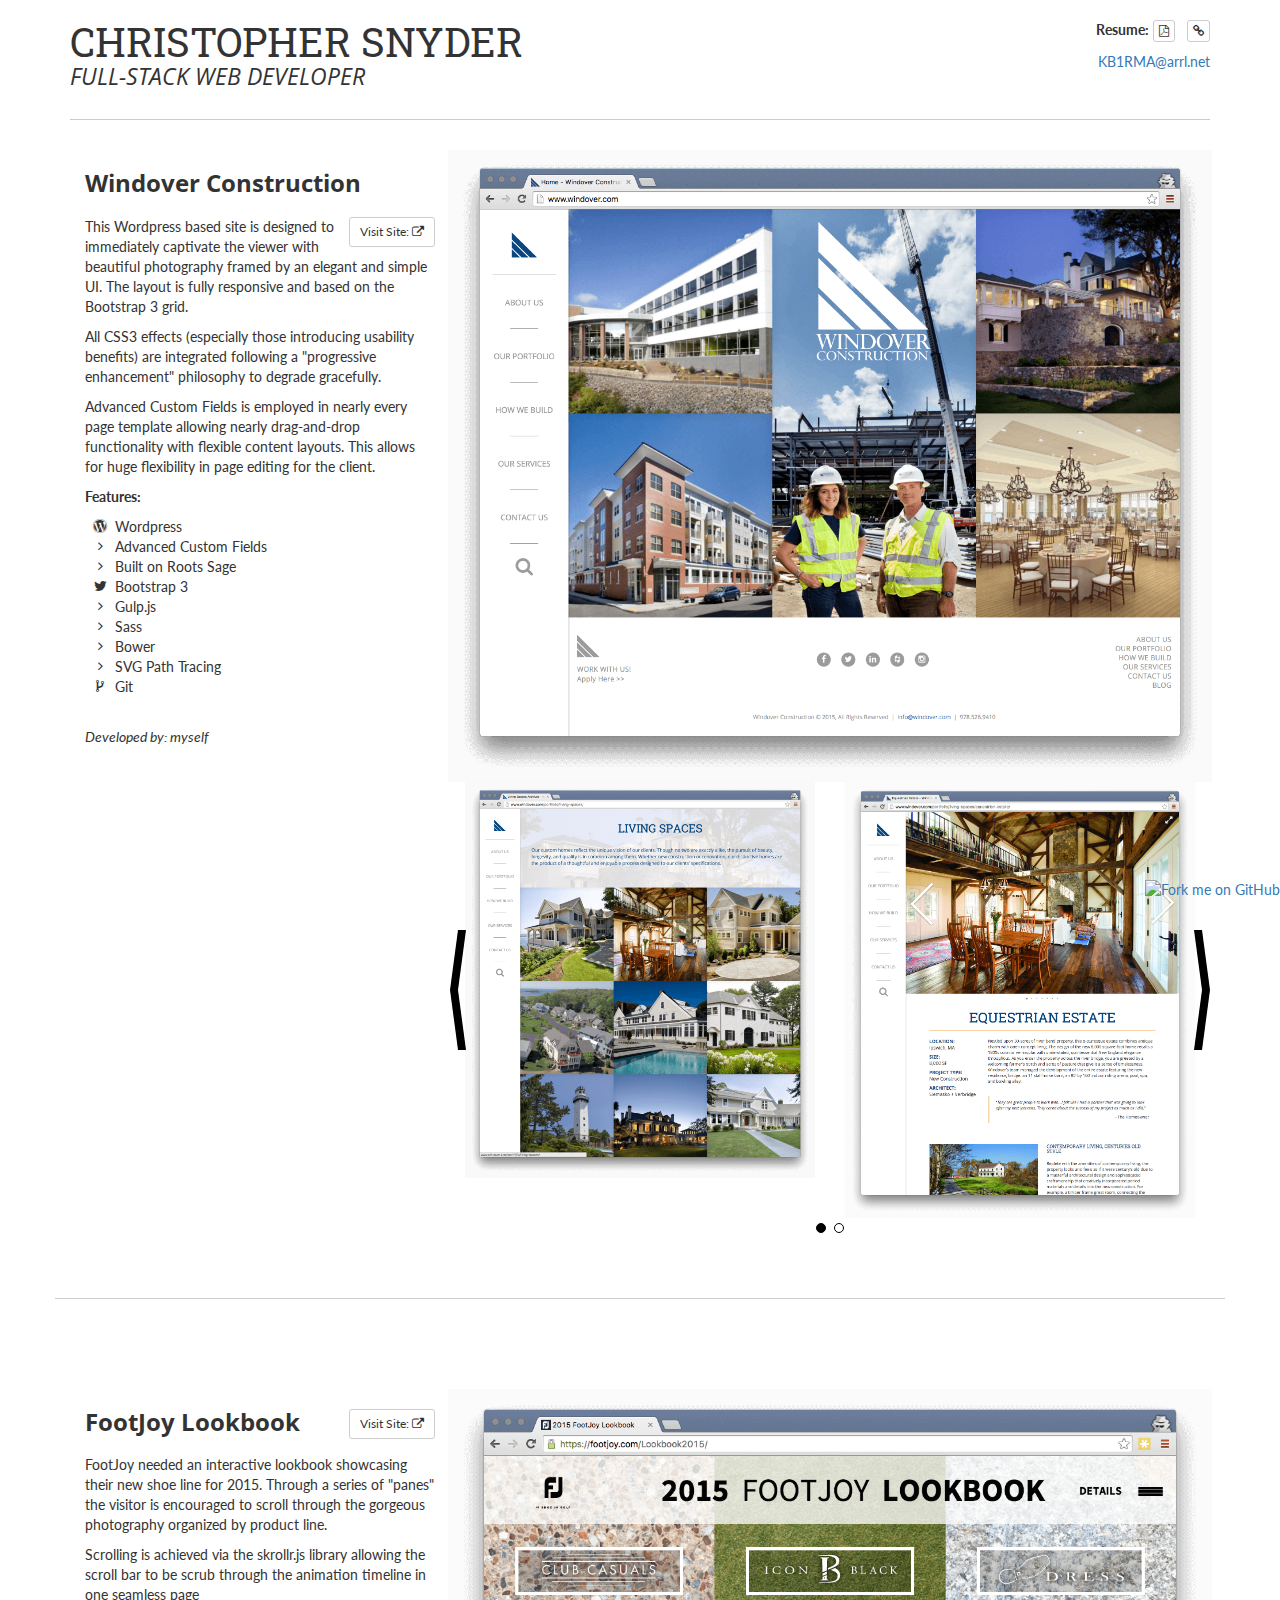
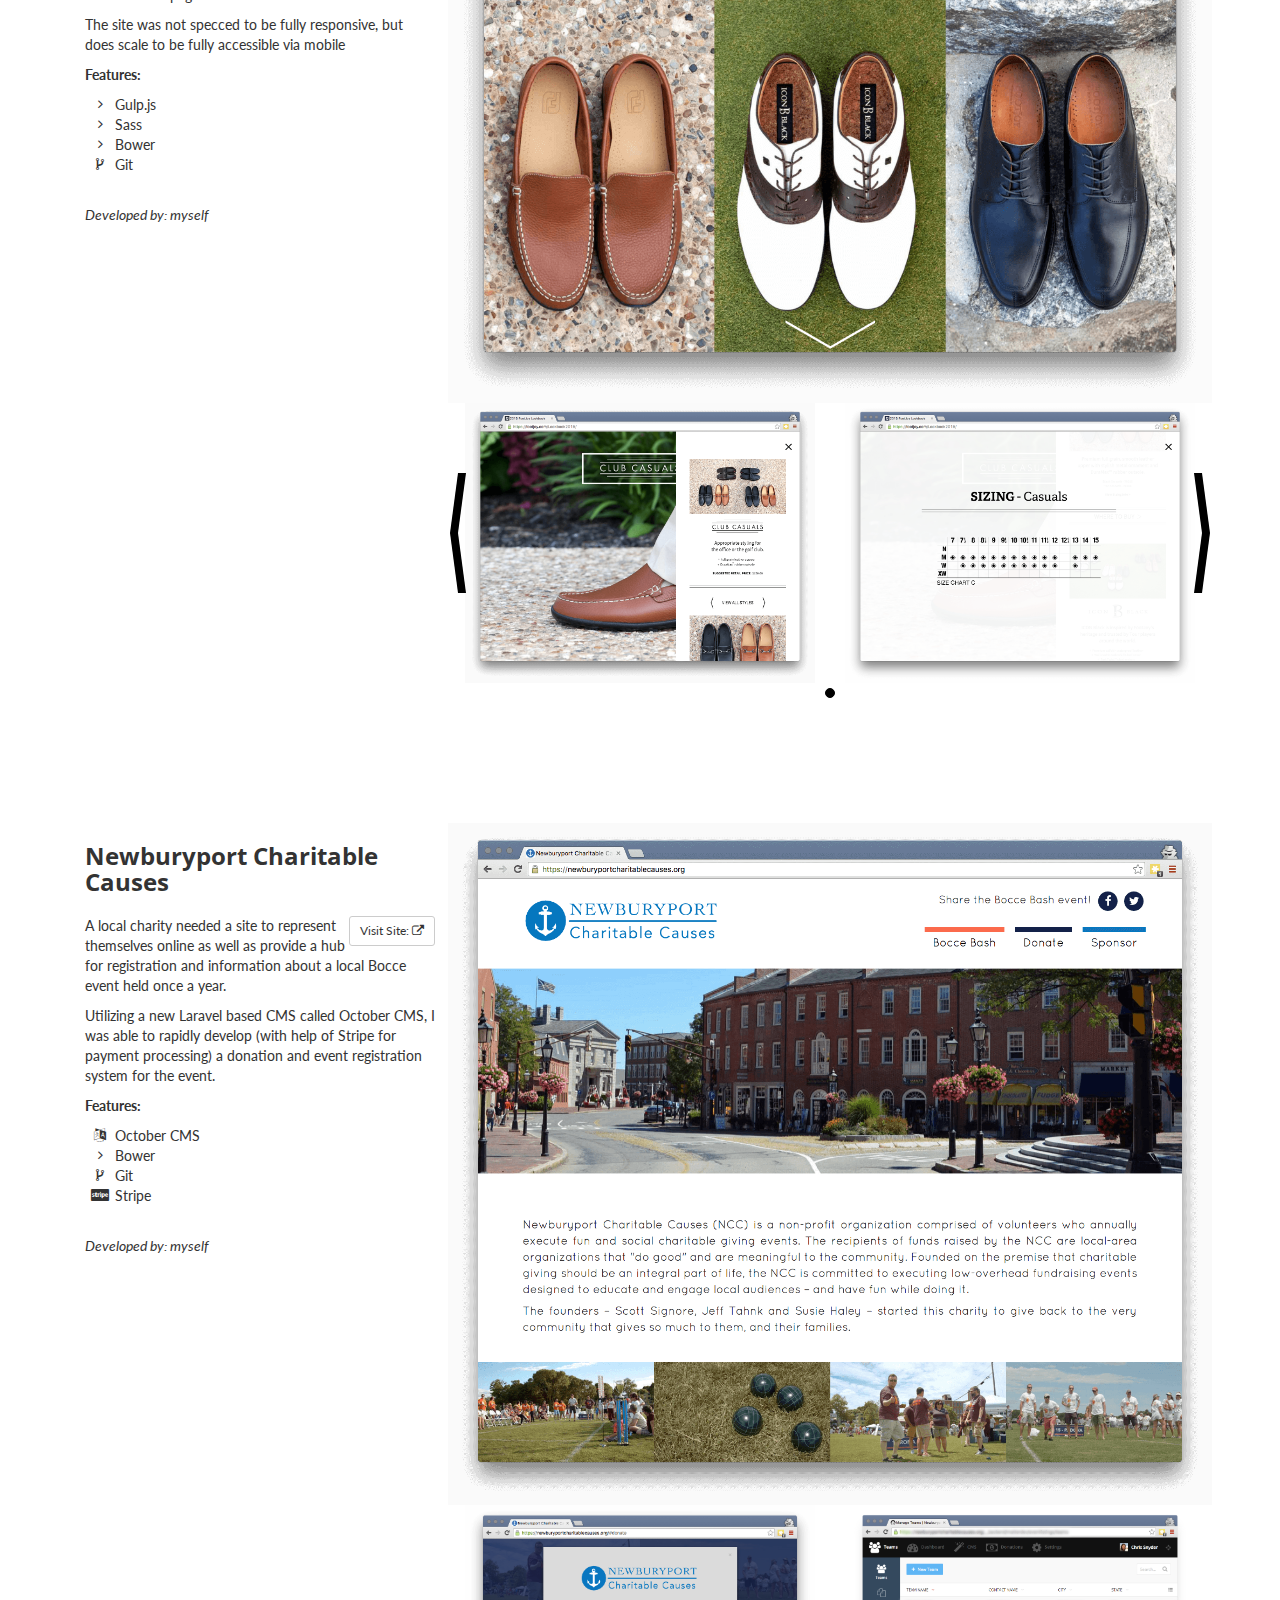
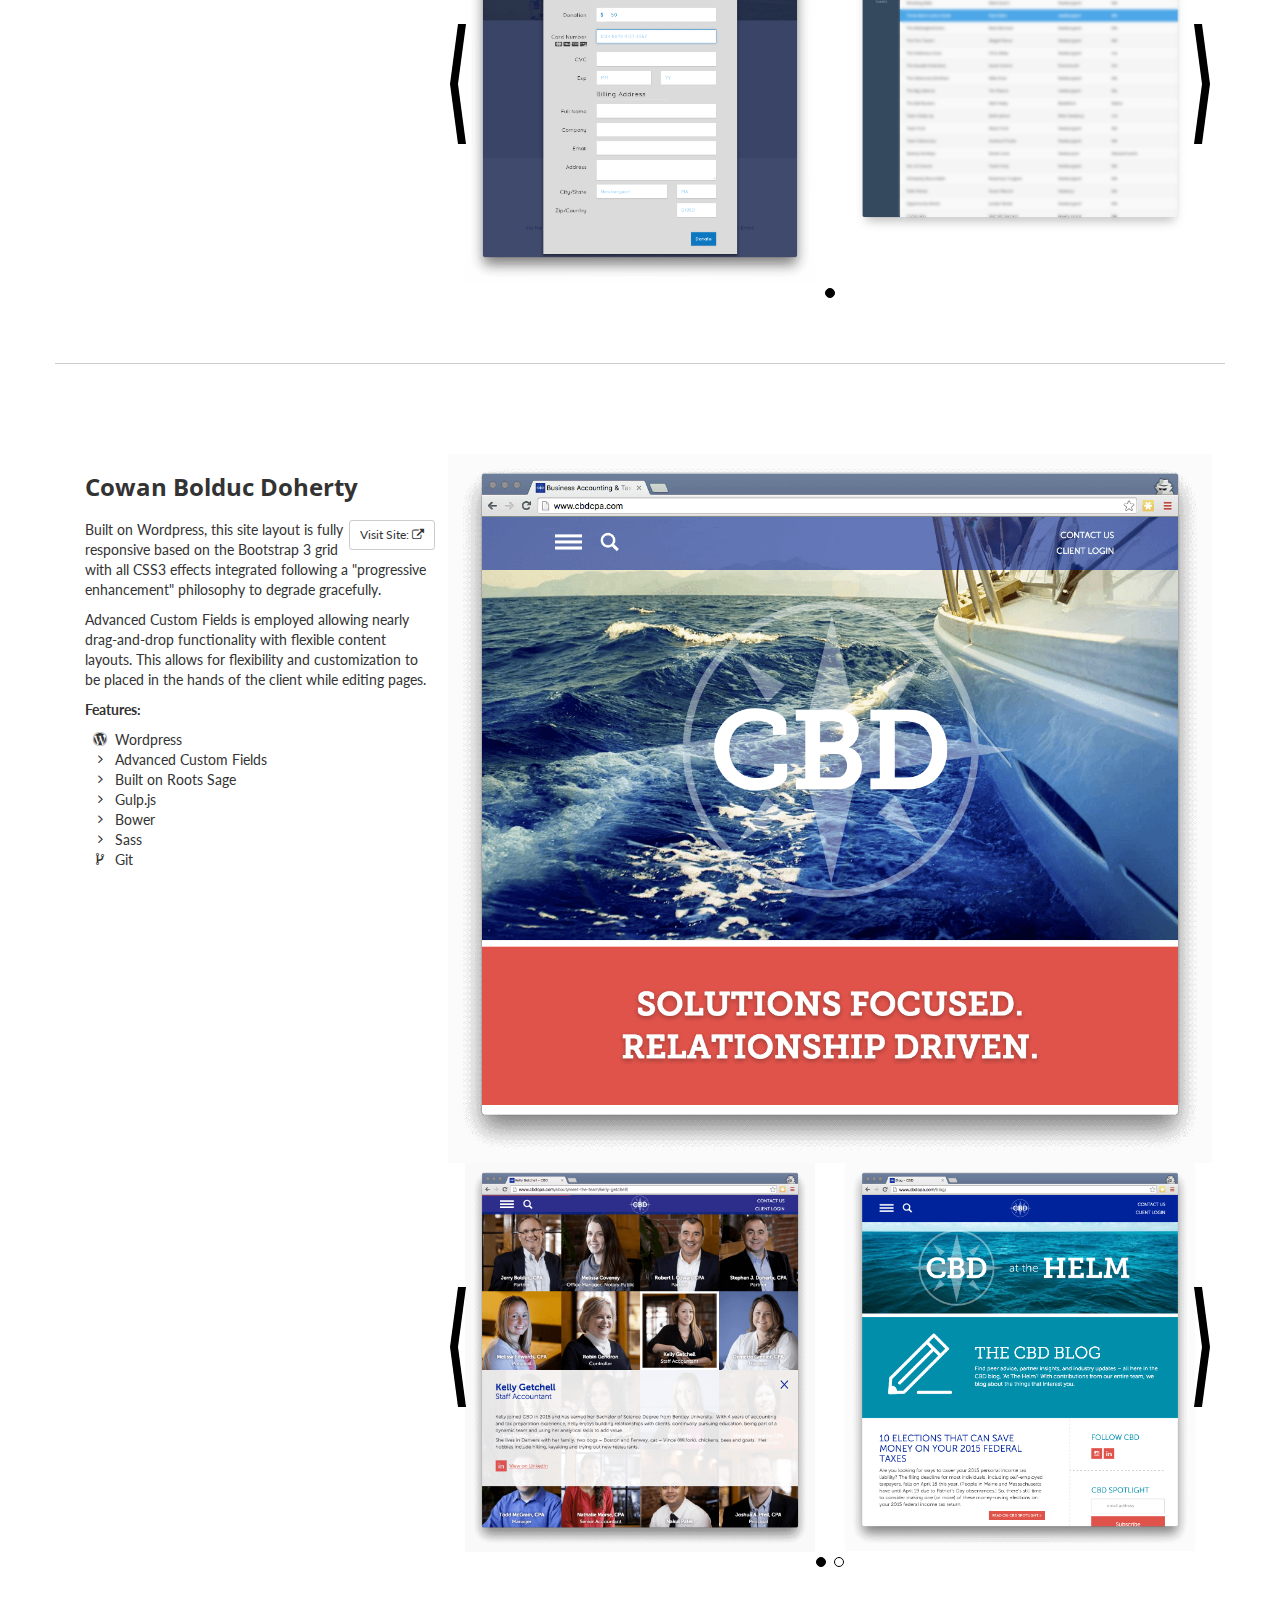
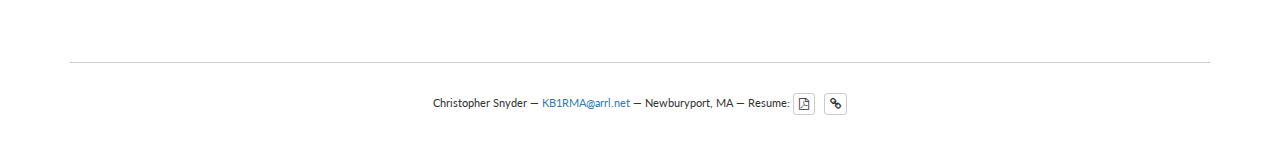
==== commit bc2867e2: "Latest release" ====
--- a/index.html
+++ b/index.html
@@ -1,6 +1,6 @@
 <!doctype html><html class="no-js" lang=""><head><meta charset="utf-8"><meta name="description" content=""><meta name="viewport" content="width=device-width,initial-scale=1"><title>Christopher Snyder - Portfolio</title><link href="https://fonts.googleapis.com/css?family=Lato" rel="stylesheet" type="text/css"><link href="https://fonts.googleapis.com/css?family=Open+Sans+Condensed:300:700" rel="stylesheet" type="text/css"><link href="https://fonts.googleapis.com/css?family=Roboto+Slab" rel="stylesheet" type="text/css"><link rel="stylesheet" href="styles/main.css"><script src="scripts/vendor/modernizr.js"></script></head><body><!--[if lt IE 10]>
       <p class="browserupgrade">You are using an <strong>outdated</strong> browser. Please <a href="http://browsehappy.com/">upgrade your browser</a> to improve your experience.</p>
-    <![endif]--><div class="container"><div class="row resume"><div class="col-sm-8"><h1>Christopher Snyder</h1><h2>Full-Stack Web Developer</h2></div><div class="col-sm-4 text-right"><p><strong>Resume:</strong> <a href="https://kb1rma.github.io/resume/christopher_snyder-resume.pdf" target="_blank" class="btn btn-default btn-xs"><i class="fa fa-file-pdf-o"></i></a> &nbsp; <a href="https://kb1rma.github.io/resume/" target="_blank" class="btn btn-default btn-xs" title="HTML"><i class="fa fa-link"></i></a></p><p><a href="mailto:kb1rma@arrl.net">KB1RMA@arrl.net</a></p></div></div><!-- /.resume --><hr><div class="portfolio-listings row"><article class="portfolio-item first" id="windover-construction"><header class="header-inner"><div class="header-fixed"><h3 class="title">Windover Construction</h3><a class="link" href="http://windover.com" target="_blank" rel="nofollow">Visit Site: <i class="fa fa-external-link"></i></a><div class="description"><p>Bacon ipsum dolor amet venison salami jowl ball tip. T-bone kielbasa alcatra cow corned beef shankle drumstick doner pork. Swine brisket alcatra, salami shoulder ham flank filet mignon meatball cupim tenderloin venison chicken. Cupim ground round porchetta, kielbasa tail chicken sausage bresaola spare ribs landjaeger flank drumstick. Pork belly ham sirloin salami chicken. Ham turkey spare ribs landjaeger.</p><p><strong>Features:</strong></p><ul class="fa-ul"><li><i class="fa-li fa fa-wordpress"></i> Wordpress</li><li><i class="fa-li fa fa-angle-right"></i> Advanced Custom Fields</li><li><i class="fa-li fa fa-angle-right"></i> Built on Roots Sage</li><li><i class="fa-li fa fa-angle-right"></i> Gulp.js</li><li><i class="fa-li fa fa-angle-right"></i> Sass</li><li><i class="fa-li fa fa-angle-right"></i> Bower</li><li><i class="fa-li fa fa-code-fork"></i> Git</li></ul></div></div></header><div class="portfolio-images"><div class="row"><div class="col-sm-12"><span class="first"><img src="images/windover-1.png" data-action="zoom" alt="Windover Consturction - Homepage"></span></div></div><div class="slider"><ul><li><div class="row"><div class="img-contain"><img src="images/windover-2.png" data-action="zoom" alt="Windover" alt="Windover Construction - Portfolio"></div><div class="img-contain"><img src="images/windover-3.png" data-action="zoom" alt="Windover" alt="Windover Construction - Inner Page"></div></div></li><li><div class="row"><div class="img-contain"><img src="images/windover-4.png" data-action="zoom" alt="Windover" alt="Windover Construction - Portfolio"></div><div class="img-contain"><img src="images/windover-5.png" data-action="zoom" alt="Windover" alt="Windover Construction - Inner Page"></div></div></li></ul></div></div></article><!-- ./portfolio-item --><hr><article class="portfolio-item" id="footjoy-lookbook"><header class="header-inner"><div class="header-fixed"><h3 class="title">FootJoy Lookbook</h3><a class="link" href="https://footjoy.com/Lookbook2015/" target="_blank" rel="nofollow">Visit Site: <i class="fa fa-external-link"></i></a><div class="description"><p>Bacon ipsum dolor amet venison salami jowl ball tip. T-bone kielbasa alcatra cow corned beef shankle drumstick doner pork. Swine brisket alcatra, salami shoulder ham flank filet mignon meatball cupim tenderloin venison chicken. Cupim ground round porchetta, kielbasa tail chicken sausage bresaola spare ribs landjaeger flank drumstick. Pork belly ham sirloin salami chicken. Ham turkey spare ribs landjaeger.</p><p><strong>Features:</strong></p><ul class="fa-ul"><li><i class="fa-li fa fa-angle-right"></i> Gulp.js</li><li><i class="fa-li fa fa-angle-right"></i> Sass</li><li><i class="fa-li fa fa-angle-right"></i> Bower</li><li><i class="fa-li fa fa-code-fork"></i> Git</li></ul></div></div></header><div class="portfolio-images"><div class="row"><div class="col-sm-12"><span class="first"><img data-action="zoom" src="images/footjoy-1.png" alt="Footjoy Lookbook - Homepage"></span></div></div><div class="slider"><ul><li><div class="row"><div class="img-contain"><img src="images/footjoy-2.png" data-action="zoom" alt="Footjoy"></div><div class="img-contain"><img src="images/footjoy-3.png" data-action="zoom" alt="Footjoy - Sizing Charts"></div></div></li></ul></div></div></article><!-- /.portfolio-item --><article class="portfolio-item" id="nbptcc"><header class="header-inner"><div class="header-fixed"><h3 class="title">Newburyport Charitable<br>Causes</h3><a class="link" href="https://newburyportcharitablecauses.org/" target="_blank" rel="nofollow">Visit Site: <i class="fa fa-external-link"></i></a><div class="description"><p>Bacon ipsum dolor amet venison salami jowl ball tip. T-bone kielbasa alcatra cow corned beef shankle drumstick doner pork. Swine brisket alcatra, salami shoulder ham flank filet mignon meatball cupim tenderloin venison chicken. Cupim ground round porchetta, kielbasa tail chicken sausage bresaola spare ribs landjaeger flank drumstick. Pork belly ham sirloin salami chicken. Ham turkey spare ribs landjaeger.</p><p><strong>Features:</strong></p><ul class="fa-ul"><li><i class="fa-li fa fa-language"></i> October CMS</li><li><i class="fa-li fa fa-angle-right"></i> Bower</li><li><i class="fa-li fa fa-code-fork"></i> Git</li><li><i class="fa-li fa fa-cc-stripe"></i> Stripe</li></ul></div></div></header><div class="portfolio-images"><div class="row"><div class="col-sm-12"><span class="first"><img data-action="zoom" src="images/nbptcc-1.png" alt="NBPTCC - Homepage"></span></div></div><div class="slider"><ul><li><div class="row"><div class="img-contain"><img src="images/nbptcc-2.png" data-action="zoom" alt="NBPTCC - Donation"></div><div class="img-contain"><img src="images/nbptcc-3.png" data-action="zoom" alt="NBPTCC - Inner"></div></div></li></ul></div></div></article><!-- /.portfolio-item --><hr><article class="portfolio-item" id="cbd"><header class="header-inner"><div class="header-fixed"><h3 class="title">Cowan Bolduc Doherty</h3><a class="link" href="http://www.cbdcpa.com/" target="_blank" rel="nofollow">Visit Site: <i class="fa fa-external-link"></i></a><div class="description"><p>Bacon ipsum dolor amet venison salami jowl ball tip. T-bone kielbasa alcatra cow corned beef shankle drumstick doner pork. Swine brisket alcatra, salami shoulder ham flank filet mignon meatball cupim tenderloin venison chicken. Cupim ground round porchetta, kielbasa tail chicken sausage bresaola spare ribs landjaeger flank drumstick. Pork belly ham sirloin salami chicken. Ham turkey spare ribs landjaeger.</p><p><strong>Features:</strong></p><ul class="fa-ul"><li><i class="fa-li fa fa-wordpress"></i> Wordpress</li><li><i class="fa-li fa fa-angle-right"></i> Advanced Custom Fields</li><li><i class="fa-li fa fa-angle-right"></i> Built on Roots Sage</li><li><i class="fa-li fa fa-angle-right"></i> Gulp.js</li><li><i class="fa-li fa fa-angle-right"></i> Bower</li><li><i class="fa-li fa fa-angle-right"></i> Sass</li><li><i class="fa-li fa fa-code-fork"></i> Git</li></ul></div></div></header><div class="portfolio-images"><div class="row"><div class="col-sm-12"><span class="first"><img data-action="zoom" src="images/cbd-1.png" alt="CBD - Homepage"></span></div></div><div class="slider"><ul><li><div class="row"><div class="img-contain"><img src="images/cbd-4.png" data-action="zoom" alt="CBD - Accordion"></div><div class="img-contain"><img src="images/cbd-3.png" data-action="zoom" alt="CBD - Blog"></div></div></li><li><div class="row"><div class="img-contain"><img src="images/cbd-2.png" data-action="zoom" alt="CBD - Accordion"></div><div class="img-contain"><img src="images/cbd-5.png" data-action="zoom" alt="CBD - Blog"></div></div></li></ul></div></div></article><!-- /.portfolio-item --></div><!-- /.portfolio-listings --><hr><footer class="footer row"><p>Christopher Snyder &#8212; <a href="mailto:kb1rma@arrl.net">KB1RMA@arrl.net</a> &#8212; Newburyport, MA &#8212; Resume: <a href="https://kb1rma.github.io/resume/christopher_snyder-resume.pdf" target="_blank" class="btn btn-default btn-xs"><i class="fa fa-file-pdf-o"></i></a> &nbsp; <a href="https://kb1rma.github.io/resume/" target="_blank" class="btn btn-default btn-xs" title="HTML"><i class="fa fa-link"></i></a></p></footer></div><!-- /.container --><!-- Google Analytics: --><script>(function(b,o,i,l,e,r){b.GoogleAnalyticsObject=l;b[l]||(b[l]=
+    <![endif]--><div class="container"><div class="row resume"><div class="col-sm-8"><h1>Christopher Snyder</h1><h2>Full-Stack Web Developer</h2></div><div class="col-sm-4 text-right"><p><strong>Resume:</strong> <a href="https://kb1rma.github.io/resume/christopher_snyder-resume.pdf" target="_blank" class="btn btn-default btn-xs"><i class="fa fa-file-pdf-o"></i></a> &nbsp; <a href="https://kb1rma.github.io/resume/" target="_blank" class="btn btn-default btn-xs" title="HTML"><i class="fa fa-link"></i></a></p><p><a href="mailto:kb1rma@arrl.net">KB1RMA@arrl.net</a></p></div></div><!-- /.resume --><hr><div class="portfolio-listings row"><article class="portfolio-item first" id="windover-construction"><header class="header-inner"><div class="header-fixed"><h3 class="title">Windover Construction</h3><a class="link" href="http://windover.com" target="_blank" rel="nofollow">Visit Site: <i class="fa fa-external-link"></i></a><div class="description"><p>This Wordpress based site is designed to immediately captivate the viewer with beautiful photography framed by an elegant and simple UI. The layout is fully responsive and based on the Bootstrap 3 grid.</p><p>All CSS3 effects (especially those introducing usability benefits) are integrated following a "progressive enhancement" philosophy to degrade gracefully.</p><p>Advanced Custom Fields is employed in nearly every page template allowing nearly drag-and-drop functionality with flexible content layouts. This allows for huge flexibility in page editing for the client.</p><p><strong>Features:</strong></p><ul class="fa-ul"><li><i class="fa-li fa fa-wordpress"></i> Wordpress</li><li><i class="fa-li fa fa-angle-right"></i> Advanced Custom Fields</li><li><i class="fa-li fa fa-angle-right"></i> Built on Roots Sage</li><li><i class="fa-li fa fa-twitter"></i> Bootstrap 3</li><li><i class="fa-li fa fa-angle-right"></i> Gulp.js</li><li><i class="fa-li fa fa-angle-right"></i> Sass</li><li><i class="fa-li fa fa-angle-right"></i> Bower</li><li><i class="fa-li fa fa-angle-right"></i> SVG Path Tracing</li><li><i class="fa-li fa fa-code-fork"></i> Git</li></ul><br><p><em>Developed by: myself</em></p></div></div></header><div class="portfolio-images"><div class="row"><div class="col-sm-12"><span class="first"><img src="images/windover-1.png" data-action="zoom" alt="Windover Consturction - Homepage"></span></div></div><div class="slider"><ul><li><div class="row"><div class="img-contain"><img src="images/windover-2.png" data-action="zoom" alt="Windover" alt="Windover Construction - Portfolio"></div><div class="img-contain"><img src="images/windover-3.png" data-action="zoom" alt="Windover" alt="Windover Construction - Inner Page"></div></div></li><li><div class="row"><div class="img-contain"><img src="images/windover-4.png" data-action="zoom" alt="Windover" alt="Windover Construction - Portfolio"></div><div class="img-contain"><img src="images/windover-5.png" data-action="zoom" alt="Windover" alt="Windover Construction - Inner Page"></div></div></li></ul></div></div></article><!-- ./portfolio-item --><hr><article class="portfolio-item" id="footjoy-lookbook"><header class="header-inner"><div class="header-fixed"><h3 class="title">FootJoy Lookbook</h3><a class="link" href="https://footjoy.com/Lookbook2015/" target="_blank" rel="nofollow">Visit Site: <i class="fa fa-external-link"></i></a><div class="description"><p>FootJoy needed an interactive lookbook showcasing their new shoe line for 2015. Through a series of "panes" the visitor is encouraged to scroll through the gorgeous photography organized by product line.</p><p>Scrolling is achieved via the skrollr.js library allowing the scroll bar to be scrub through the animation timeline in one seamless page</p><p>The site was not specced to be fully responsive, but does scale to be fully accessible via mobile</p><p><strong>Features:</strong></p><ul class="fa-ul"><li><i class="fa-li fa fa-angle-right"></i> Gulp.js</li><li><i class="fa-li fa fa-angle-right"></i> Sass</li><li><i class="fa-li fa fa-angle-right"></i> Bower</li><li><i class="fa-li fa fa-code-fork"></i> Git</li></ul><br><p><em>Developed by: myself</em></p></div></div></header><div class="portfolio-images"><div class="row"><div class="col-sm-12"><span class="first"><img data-action="zoom" src="images/footjoy-1.png" alt="Footjoy Lookbook - Homepage"></span></div></div><div class="slider"><ul><li><div class="row"><div class="img-contain"><img src="images/footjoy-2.png" data-action="zoom" alt="Footjoy"></div><div class="img-contain"><img src="images/footjoy-3.png" data-action="zoom" alt="Footjoy - Sizing Charts"></div></div></li></ul></div></div></article><!-- /.portfolio-item --><article class="portfolio-item" id="nbptcc"><header class="header-inner"><div class="header-fixed"><h3 class="title">Newburyport Charitable<br>Causes</h3><a class="link" href="https://newburyportcharitablecauses.org/" target="_blank" rel="nofollow">Visit Site: <i class="fa fa-external-link"></i></a><div class="description"><p>A local charity needed a site to represent themselves online as well as provide a hub for registration and information about a local Bocce event held once a year.</p><p>Utilizing a new Laravel based CMS called October CMS, I was able to rapidly develop (with help of Stripe for payment processing) a donation and event registration system for the event.</p><p><strong>Features:</strong></p><ul class="fa-ul"><li><i class="fa-li fa fa-language"></i> October CMS</li><li><i class="fa-li fa fa-angle-right"></i> Bower</li><li><i class="fa-li fa fa-code-fork"></i> Git</li><li><i class="fa-li fa fa-cc-stripe"></i> Stripe</li></ul><br><p><em>Developed by: myself</em></p></div></div></header><div class="portfolio-images"><div class="row"><div class="col-sm-12"><span class="first"><img data-action="zoom" src="images/nbptcc-1.png" alt="NBPTCC - Homepage"></span></div></div><div class="slider"><ul><li><div class="row"><div class="img-contain"><img src="images/nbptcc-2.png" data-action="zoom" alt="NBPTCC - Donation"></div><div class="img-contain"><img src="images/nbptcc-3.png" data-action="zoom" alt="NBPTCC - Inner"></div></div></li></ul></div></div></article><!-- /.portfolio-item --><hr><article class="portfolio-item" id="cbd"><header class="header-inner"><div class="header-fixed"><h3 class="title">Cowan Bolduc Doherty</h3><a class="link" href="http://www.cbdcpa.com/" target="_blank" rel="nofollow">Visit Site: <i class="fa fa-external-link"></i></a><div class="description"><p>Built on Wordpress, this site layout is fully responsive based on the Bootstrap 3 grid with all CSS3 effects integrated following a "progressive enhancement" philosophy to degrade gracefully.</p><p>Advanced Custom Fields is employed allowing nearly drag-and-drop functionality with flexible content layouts. This allows for flexibility and customization to be placed in the hands of the client while editing pages.</p><p><strong>Features:</strong></p><ul class="fa-ul"><li><i class="fa-li fa fa-wordpress"></i> Wordpress</li><li><i class="fa-li fa fa-angle-right"></i> Advanced Custom Fields</li><li><i class="fa-li fa fa-angle-right"></i> Built on Roots Sage</li><li><i class="fa-li fa fa-angle-right"></i> Gulp.js</li><li><i class="fa-li fa fa-angle-right"></i> Bower</li><li><i class="fa-li fa fa-angle-right"></i> Sass</li><li><i class="fa-li fa fa-code-fork"></i> Git</li></ul></div></div></header><div class="portfolio-images"><div class="row"><div class="col-sm-12"><span class="first"><img data-action="zoom" src="images/cbd-1.png" alt="CBD - Homepage"></span></div></div><div class="slider"><ul><li><div class="row"><div class="img-contain"><img src="images/cbd-4.png" data-action="zoom" alt="CBD - Accordion"></div><div class="img-contain"><img src="images/cbd-3.png" data-action="zoom" alt="CBD - Blog"></div></div></li><li><div class="row"><div class="img-contain"><img src="images/cbd-2.png" data-action="zoom" alt="CBD - Accordion"></div><div class="img-contain"><img src="images/cbd-5.png" data-action="zoom" alt="CBD - Blog"></div></div></li></ul></div></div></article><!-- /.portfolio-item --></div><!-- /.portfolio-listings --><hr><footer class="footer row"><p>Christopher Snyder &#8212; <a href="mailto:kb1rma@arrl.net">KB1RMA@arrl.net</a> &#8212; Newburyport, MA &#8212; Resume: <a href="https://kb1rma.github.io/resume/christopher_snyder-resume.pdf" target="_blank" class="btn btn-default btn-xs"><i class="fa fa-file-pdf-o"></i></a> &nbsp; <a href="https://kb1rma.github.io/resume/" target="_blank" class="btn btn-default btn-xs" title="HTML"><i class="fa fa-link"></i></a></p></footer></div><!-- /.container --><a href="https://github.com/kb1rma/portfolio"><img style="position: absolute; bottom: 0; right: 0; border: 0" src="https://camo.githubusercontent.com/567c3a48d796e2fc06ea80409cc9dd82bf714434/68747470733a2f2f73332e616d617a6f6e6177732e636f6d2f6769746875622f726962626f6e732f666f726b6d655f6c6566745f6461726b626c75655f3132313632312e706e67" alt="Fork me on GitHub" data-canonical-src="https://s3.amazonaws.com/github/ribbons/forkme_left_darkblue_121621.png"></a><!-- Google Analytics: --><script>(function(b,o,i,l,e,r){b.GoogleAnalyticsObject=l;b[l]||(b[l]=
       function(){(b[l].q=b[l].q||[]).push(arguments)});b[l].l=+new Date;
       e=o.createElement(i);r=o.getElementsByTagName(i)[0];
       e.src='https://www.google-analytics.com/analytics.js';
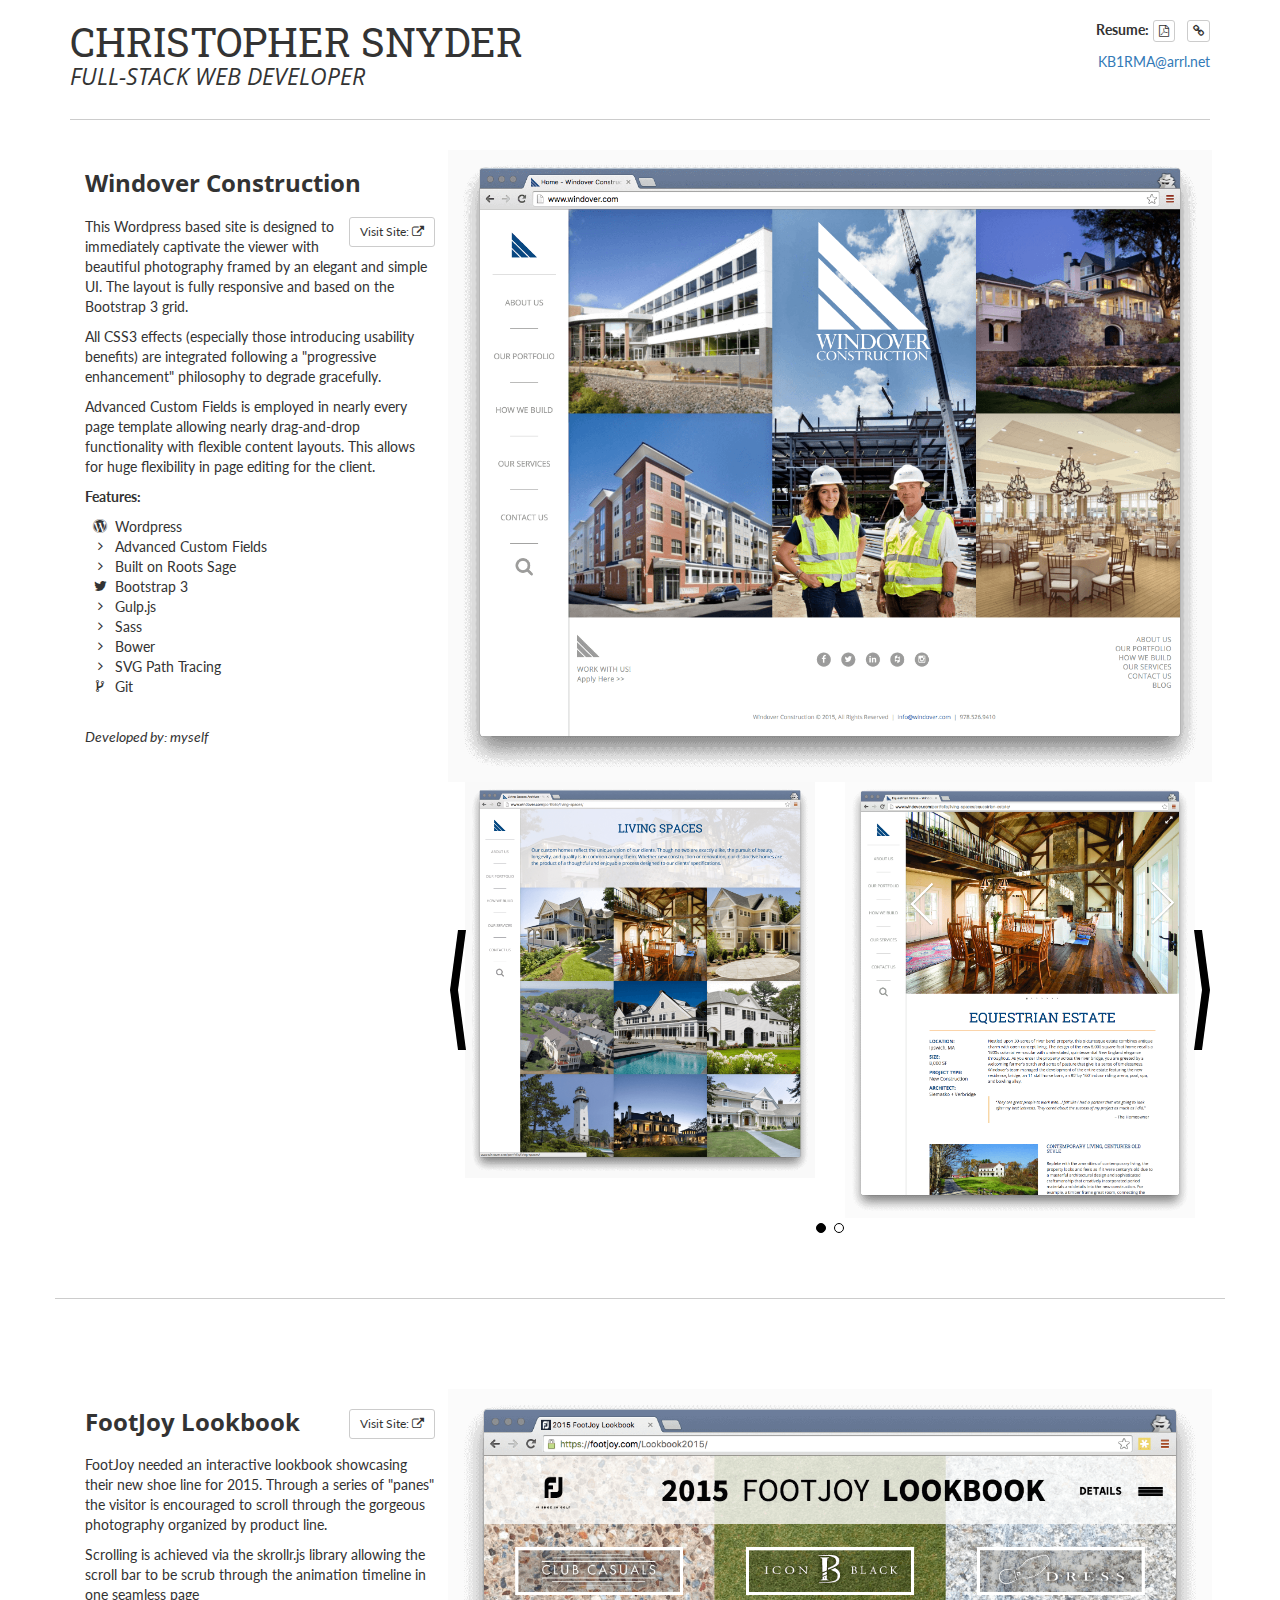
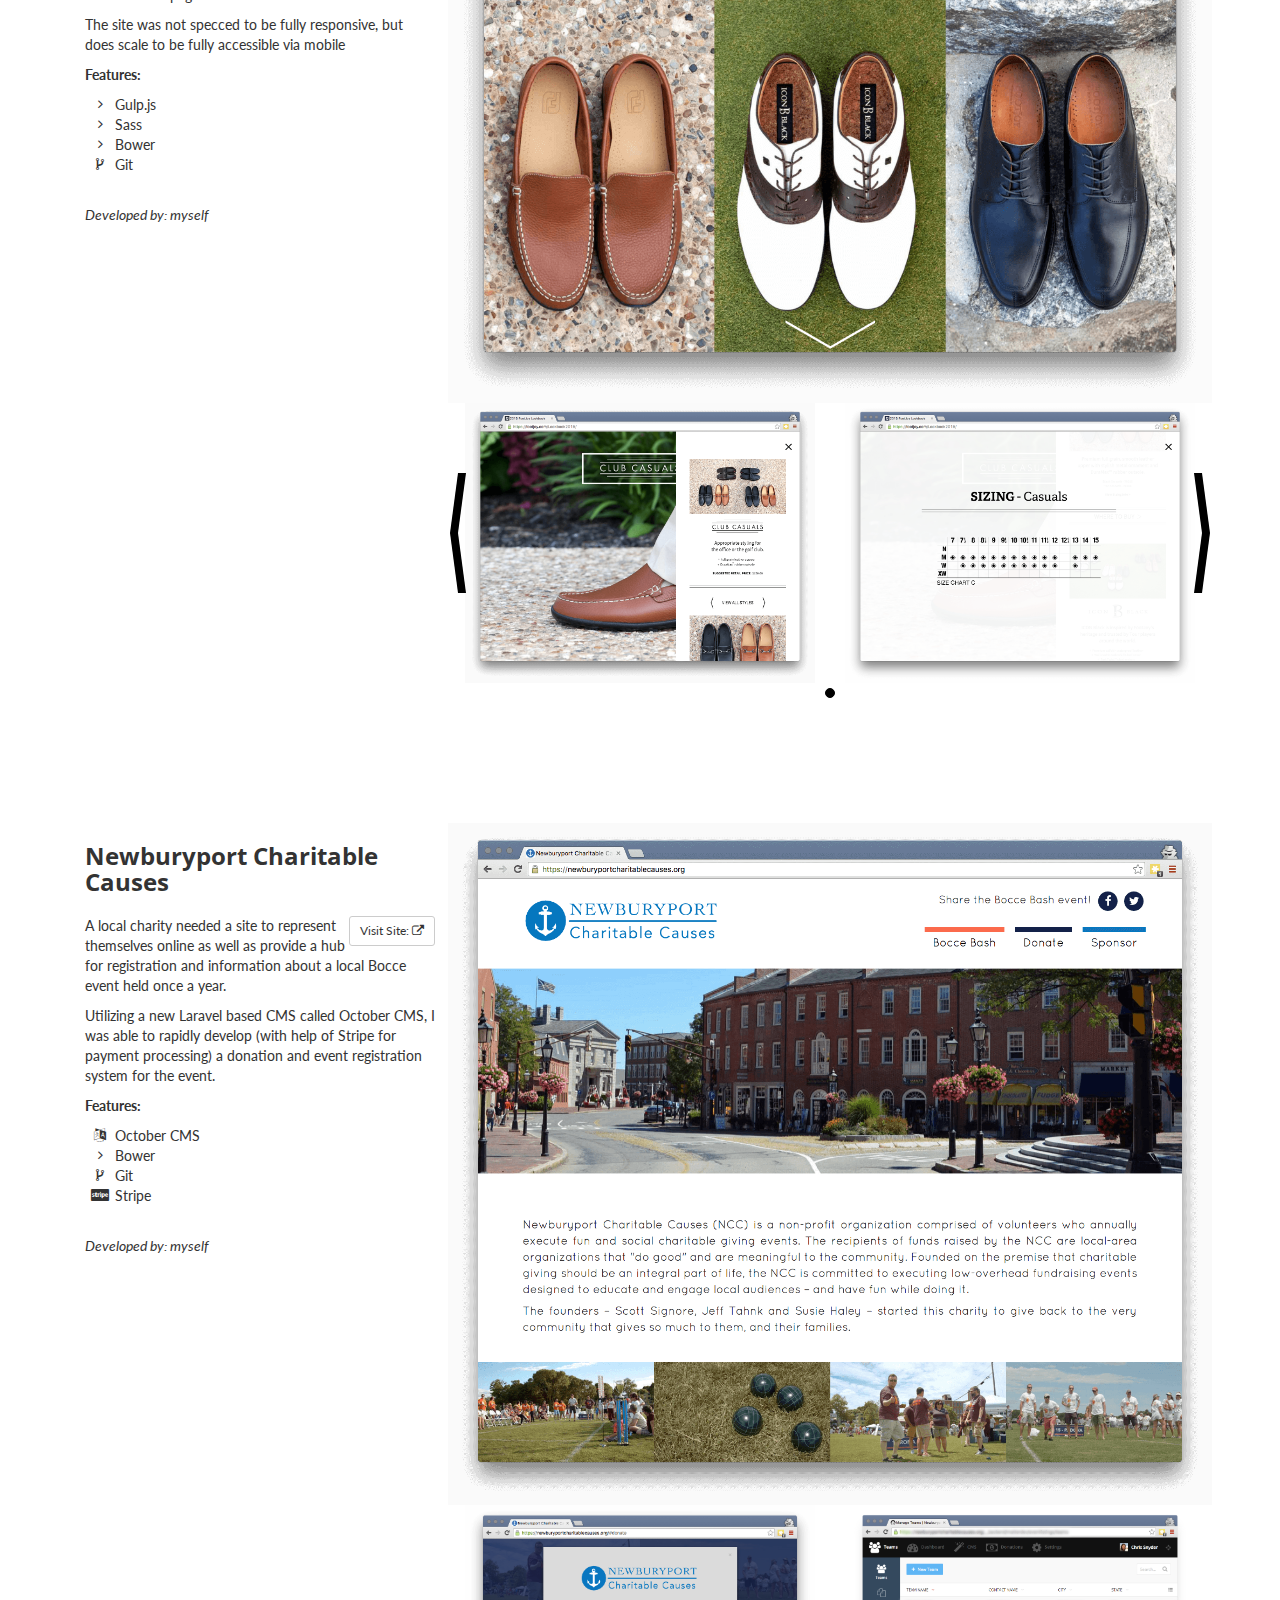
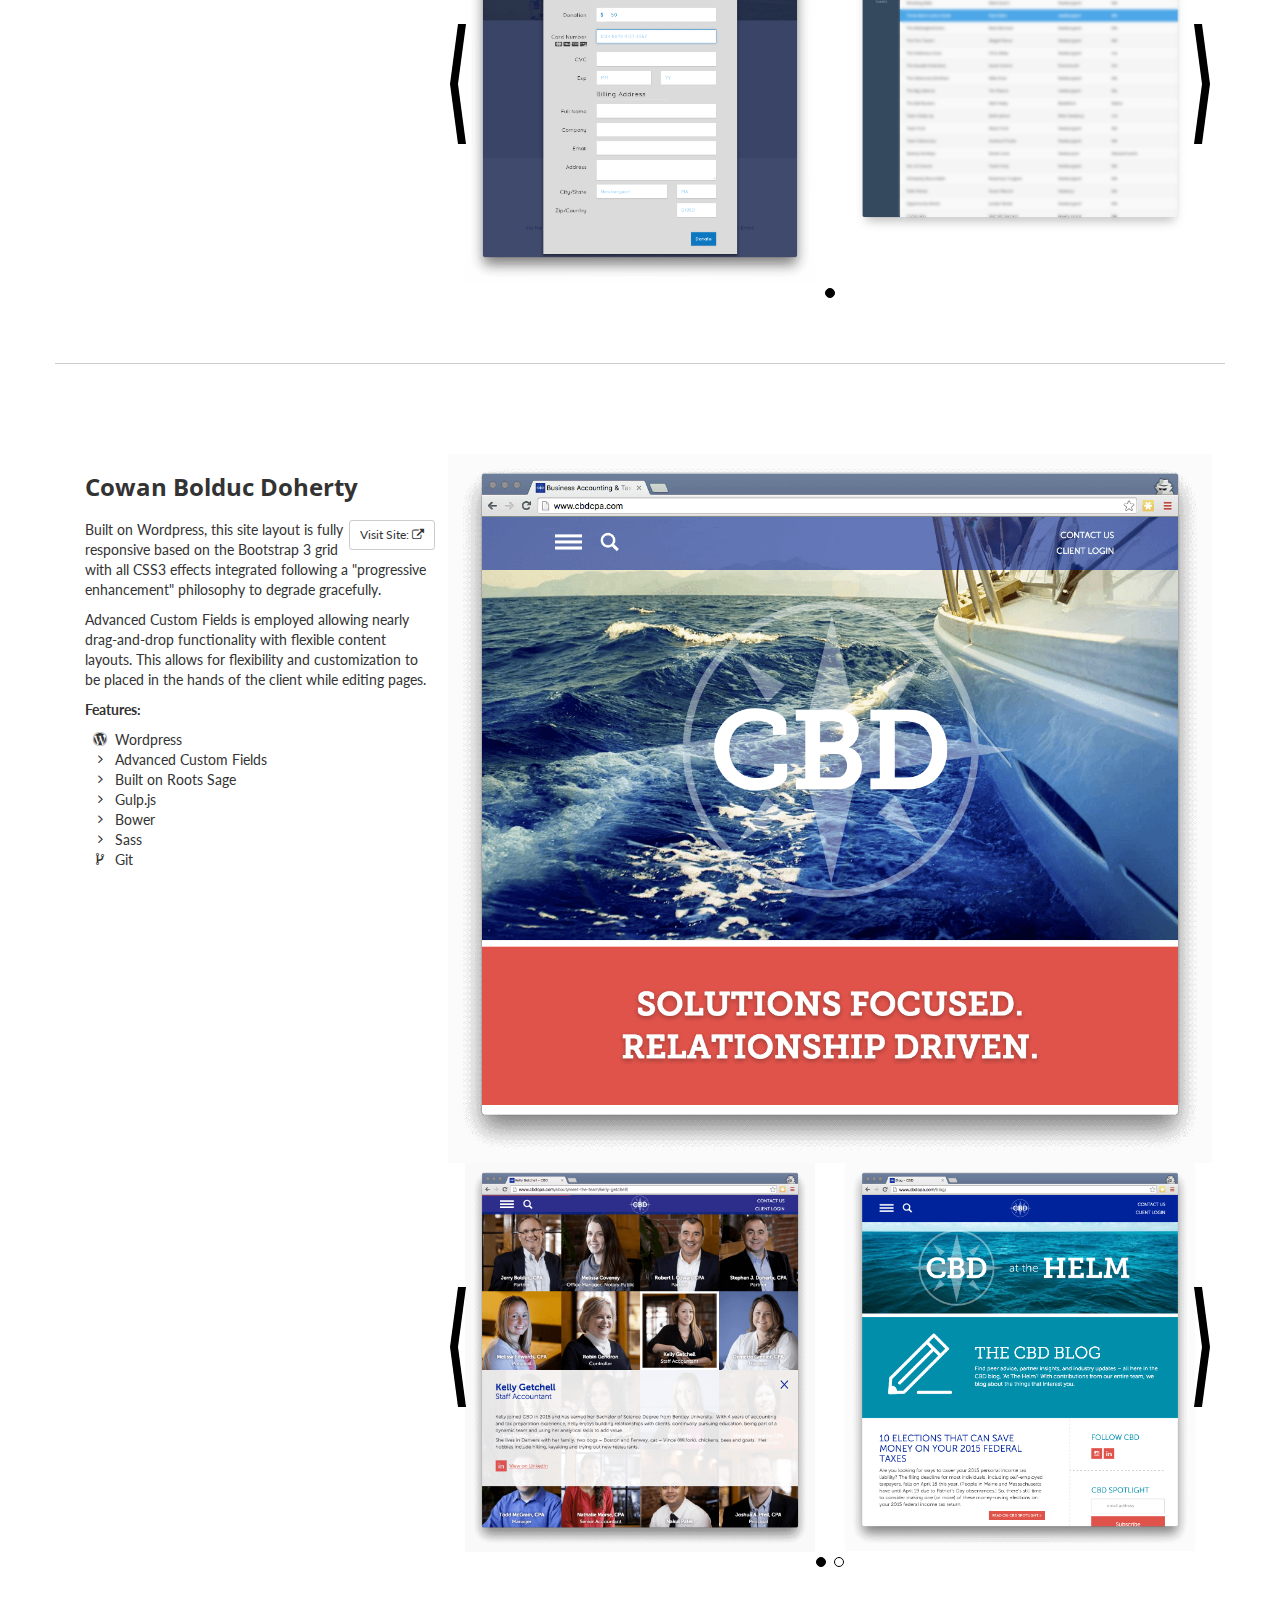
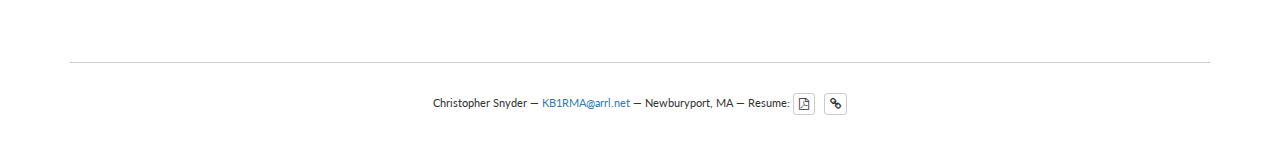
==== commit fc378a3f: "Latest release" ====
--- a/index.html
+++ b/index.html
@@ -1,6 +1,6 @@
 <!doctype html><html class="no-js" lang=""><head><meta charset="utf-8"><meta name="description" content=""><meta name="viewport" content="width=device-width,initial-scale=1"><title>Christopher Snyder - Portfolio</title><link href="https://fonts.googleapis.com/css?family=Lato" rel="stylesheet" type="text/css"><link href="https://fonts.googleapis.com/css?family=Open+Sans+Condensed:300:700" rel="stylesheet" type="text/css"><link href="https://fonts.googleapis.com/css?family=Roboto+Slab" rel="stylesheet" type="text/css"><link rel="stylesheet" href="styles/main.css"><script src="scripts/vendor/modernizr.js"></script></head><body><!--[if lt IE 10]>
       <p class="browserupgrade">You are using an <strong>outdated</strong> browser. Please <a href="http://browsehappy.com/">upgrade your browser</a> to improve your experience.</p>
-    <![endif]--><div class="container"><div class="row resume"><div class="col-sm-8"><h1>Christopher Snyder</h1><h2>Full-Stack Web Developer</h2></div><div class="col-sm-4 text-right"><p><strong>Resume:</strong> <a href="https://kb1rma.github.io/resume/christopher_snyder-resume.pdf" target="_blank" class="btn btn-default btn-xs"><i class="fa fa-file-pdf-o"></i></a> &nbsp; <a href="https://kb1rma.github.io/resume/" target="_blank" class="btn btn-default btn-xs" title="HTML"><i class="fa fa-link"></i></a></p><p><a href="mailto:kb1rma@arrl.net">KB1RMA@arrl.net</a></p></div></div><!-- /.resume --><hr><div class="portfolio-listings row"><article class="portfolio-item first" id="windover-construction"><header class="header-inner"><div class="header-fixed"><h3 class="title">Windover Construction</h3><a class="link" href="http://windover.com" target="_blank" rel="nofollow">Visit Site: <i class="fa fa-external-link"></i></a><div class="description"><p>This Wordpress based site is designed to immediately captivate the viewer with beautiful photography framed by an elegant and simple UI. The layout is fully responsive and based on the Bootstrap 3 grid.</p><p>All CSS3 effects (especially those introducing usability benefits) are integrated following a "progressive enhancement" philosophy to degrade gracefully.</p><p>Advanced Custom Fields is employed in nearly every page template allowing nearly drag-and-drop functionality with flexible content layouts. This allows for huge flexibility in page editing for the client.</p><p><strong>Features:</strong></p><ul class="fa-ul"><li><i class="fa-li fa fa-wordpress"></i> Wordpress</li><li><i class="fa-li fa fa-angle-right"></i> Advanced Custom Fields</li><li><i class="fa-li fa fa-angle-right"></i> Built on Roots Sage</li><li><i class="fa-li fa fa-twitter"></i> Bootstrap 3</li><li><i class="fa-li fa fa-angle-right"></i> Gulp.js</li><li><i class="fa-li fa fa-angle-right"></i> Sass</li><li><i class="fa-li fa fa-angle-right"></i> Bower</li><li><i class="fa-li fa fa-angle-right"></i> SVG Path Tracing</li><li><i class="fa-li fa fa-code-fork"></i> Git</li></ul><br><p><em>Developed by: myself</em></p></div></div></header><div class="portfolio-images"><div class="row"><div class="col-sm-12"><span class="first"><img src="images/windover-1.png" data-action="zoom" alt="Windover Consturction - Homepage"></span></div></div><div class="slider"><ul><li><div class="row"><div class="img-contain"><img src="images/windover-2.png" data-action="zoom" alt="Windover" alt="Windover Construction - Portfolio"></div><div class="img-contain"><img src="images/windover-3.png" data-action="zoom" alt="Windover" alt="Windover Construction - Inner Page"></div></div></li><li><div class="row"><div class="img-contain"><img src="images/windover-4.png" data-action="zoom" alt="Windover" alt="Windover Construction - Portfolio"></div><div class="img-contain"><img src="images/windover-5.png" data-action="zoom" alt="Windover" alt="Windover Construction - Inner Page"></div></div></li></ul></div></div></article><!-- ./portfolio-item --><hr><article class="portfolio-item" id="footjoy-lookbook"><header class="header-inner"><div class="header-fixed"><h3 class="title">FootJoy Lookbook</h3><a class="link" href="https://footjoy.com/Lookbook2015/" target="_blank" rel="nofollow">Visit Site: <i class="fa fa-external-link"></i></a><div class="description"><p>FootJoy needed an interactive lookbook showcasing their new shoe line for 2015. Through a series of "panes" the visitor is encouraged to scroll through the gorgeous photography organized by product line.</p><p>Scrolling is achieved via the skrollr.js library allowing the scroll bar to be scrub through the animation timeline in one seamless page</p><p>The site was not specced to be fully responsive, but does scale to be fully accessible via mobile</p><p><strong>Features:</strong></p><ul class="fa-ul"><li><i class="fa-li fa fa-angle-right"></i> Gulp.js</li><li><i class="fa-li fa fa-angle-right"></i> Sass</li><li><i class="fa-li fa fa-angle-right"></i> Bower</li><li><i class="fa-li fa fa-code-fork"></i> Git</li></ul><br><p><em>Developed by: myself</em></p></div></div></header><div class="portfolio-images"><div class="row"><div class="col-sm-12"><span class="first"><img data-action="zoom" src="images/footjoy-1.png" alt="Footjoy Lookbook - Homepage"></span></div></div><div class="slider"><ul><li><div class="row"><div class="img-contain"><img src="images/footjoy-2.png" data-action="zoom" alt="Footjoy"></div><div class="img-contain"><img src="images/footjoy-3.png" data-action="zoom" alt="Footjoy - Sizing Charts"></div></div></li></ul></div></div></article><!-- /.portfolio-item --><article class="portfolio-item" id="nbptcc"><header class="header-inner"><div class="header-fixed"><h3 class="title">Newburyport Charitable<br>Causes</h3><a class="link" href="https://newburyportcharitablecauses.org/" target="_blank" rel="nofollow">Visit Site: <i class="fa fa-external-link"></i></a><div class="description"><p>A local charity needed a site to represent themselves online as well as provide a hub for registration and information about a local Bocce event held once a year.</p><p>Utilizing a new Laravel based CMS called October CMS, I was able to rapidly develop (with help of Stripe for payment processing) a donation and event registration system for the event.</p><p><strong>Features:</strong></p><ul class="fa-ul"><li><i class="fa-li fa fa-language"></i> October CMS</li><li><i class="fa-li fa fa-angle-right"></i> Bower</li><li><i class="fa-li fa fa-code-fork"></i> Git</li><li><i class="fa-li fa fa-cc-stripe"></i> Stripe</li></ul><br><p><em>Developed by: myself</em></p></div></div></header><div class="portfolio-images"><div class="row"><div class="col-sm-12"><span class="first"><img data-action="zoom" src="images/nbptcc-1.png" alt="NBPTCC - Homepage"></span></div></div><div class="slider"><ul><li><div class="row"><div class="img-contain"><img src="images/nbptcc-2.png" data-action="zoom" alt="NBPTCC - Donation"></div><div class="img-contain"><img src="images/nbptcc-3.png" data-action="zoom" alt="NBPTCC - Inner"></div></div></li></ul></div></div></article><!-- /.portfolio-item --><hr><article class="portfolio-item" id="cbd"><header class="header-inner"><div class="header-fixed"><h3 class="title">Cowan Bolduc Doherty</h3><a class="link" href="http://www.cbdcpa.com/" target="_blank" rel="nofollow">Visit Site: <i class="fa fa-external-link"></i></a><div class="description"><p>Built on Wordpress, this site layout is fully responsive based on the Bootstrap 3 grid with all CSS3 effects integrated following a "progressive enhancement" philosophy to degrade gracefully.</p><p>Advanced Custom Fields is employed allowing nearly drag-and-drop functionality with flexible content layouts. This allows for flexibility and customization to be placed in the hands of the client while editing pages.</p><p><strong>Features:</strong></p><ul class="fa-ul"><li><i class="fa-li fa fa-wordpress"></i> Wordpress</li><li><i class="fa-li fa fa-angle-right"></i> Advanced Custom Fields</li><li><i class="fa-li fa fa-angle-right"></i> Built on Roots Sage</li><li><i class="fa-li fa fa-angle-right"></i> Gulp.js</li><li><i class="fa-li fa fa-angle-right"></i> Bower</li><li><i class="fa-li fa fa-angle-right"></i> Sass</li><li><i class="fa-li fa fa-code-fork"></i> Git</li></ul></div></div></header><div class="portfolio-images"><div class="row"><div class="col-sm-12"><span class="first"><img data-action="zoom" src="images/cbd-1.png" alt="CBD - Homepage"></span></div></div><div class="slider"><ul><li><div class="row"><div class="img-contain"><img src="images/cbd-4.png" data-action="zoom" alt="CBD - Accordion"></div><div class="img-contain"><img src="images/cbd-3.png" data-action="zoom" alt="CBD - Blog"></div></div></li><li><div class="row"><div class="img-contain"><img src="images/cbd-2.png" data-action="zoom" alt="CBD - Accordion"></div><div class="img-contain"><img src="images/cbd-5.png" data-action="zoom" alt="CBD - Blog"></div></div></li></ul></div></div></article><!-- /.portfolio-item --></div><!-- /.portfolio-listings --><hr><footer class="footer row"><p>Christopher Snyder &#8212; <a href="mailto:kb1rma@arrl.net">KB1RMA@arrl.net</a> &#8212; Newburyport, MA &#8212; Resume: <a href="https://kb1rma.github.io/resume/christopher_snyder-resume.pdf" target="_blank" class="btn btn-default btn-xs"><i class="fa fa-file-pdf-o"></i></a> &nbsp; <a href="https://kb1rma.github.io/resume/" target="_blank" class="btn btn-default btn-xs" title="HTML"><i class="fa fa-link"></i></a></p></footer></div><!-- /.container --><a href="https://github.com/kb1rma/portfolio"><img style="position: absolute; bottom: 0; right: 0; border: 0" src="https://camo.githubusercontent.com/567c3a48d796e2fc06ea80409cc9dd82bf714434/68747470733a2f2f73332e616d617a6f6e6177732e636f6d2f6769746875622f726962626f6e732f666f726b6d655f6c6566745f6461726b626c75655f3132313632312e706e67" alt="Fork me on GitHub" data-canonical-src="https://s3.amazonaws.com/github/ribbons/forkme_left_darkblue_121621.png"></a><!-- Google Analytics: --><script>(function(b,o,i,l,e,r){b.GoogleAnalyticsObject=l;b[l]||(b[l]=
+    <![endif]--><div class="container"><div class="row resume"><div class="col-sm-8"><h1>Christopher Snyder</h1><h2>Full-Stack Web Developer</h2></div><div class="col-sm-4 text-right"><p><strong>Resume:</strong> <a href="https://kb1rma.github.io/resume/christopher_snyder-resume.pdf" target="_blank" class="btn btn-default btn-xs"><i class="fa fa-file-pdf-o"></i></a> &nbsp; <a href="https://kb1rma.github.io/resume/" target="_blank" class="btn btn-default btn-xs" title="HTML"><i class="fa fa-link"></i></a></p><p><a href="mailto:kb1rma@arrl.net">KB1RMA@arrl.net</a></p></div></div><!-- /.resume --><hr><div class="portfolio-listings row"><article class="portfolio-item first" id="windover-construction"><header class="header-inner"><div class="header-fixed"><h3 class="title">Windover Construction</h3><a class="link" href="http://windover.com" target="_blank" rel="nofollow">Visit Site: <i class="fa fa-external-link"></i></a><div class="description"><p>This Wordpress based site is designed to immediately captivate the viewer with beautiful photography framed by an elegant and simple UI. The layout is fully responsive and based on the Bootstrap 3 grid.</p><p>All CSS3 effects (especially those introducing usability benefits) are integrated following a "progressive enhancement" philosophy to degrade gracefully.</p><p>Advanced Custom Fields is employed in nearly every page template allowing nearly drag-and-drop functionality with flexible content layouts. This allows for huge flexibility in page editing for the client.</p><p><strong>Features:</strong></p><ul class="fa-ul"><li><i class="fa-li fa fa-wordpress"></i> Wordpress</li><li><i class="fa-li fa fa-angle-right"></i> Advanced Custom Fields</li><li><i class="fa-li fa fa-angle-right"></i> Built on Roots Sage</li><li><i class="fa-li fa fa-twitter"></i> Bootstrap 3</li><li><i class="fa-li fa fa-angle-right"></i> Gulp.js</li><li><i class="fa-li fa fa-angle-right"></i> Sass</li><li><i class="fa-li fa fa-angle-right"></i> Bower</li><li><i class="fa-li fa fa-angle-right"></i> SVG Path Tracing</li><li><i class="fa-li fa fa-code-fork"></i> Git</li></ul><br><p><em>Developed by: myself</em></p></div></div></header><div class="portfolio-images"><div class="row"><div class="col-sm-12"><span class="first"><img src="images/windover-1.png" data-action="zoom" alt="Windover Consturction - Homepage"></span></div></div><div class="slider"><ul><li><div class="row"><div class="img-contain"><img src="images/windover-2.png" data-action="zoom" alt="Windover" alt="Windover Construction - Portfolio"></div><div class="img-contain"><img src="images/windover-3.png" data-action="zoom" alt="Windover" alt="Windover Construction - Inner Page"></div></div></li><li><div class="row"><div class="img-contain"><img src="images/windover-4.png" data-action="zoom" alt="Windover" alt="Windover Construction - Portfolio"></div><div class="img-contain"><img src="images/windover-5.png" data-action="zoom" alt="Windover" alt="Windover Construction - Inner Page"></div></div></li></ul></div></div></article><!-- ./portfolio-item --><hr><article class="portfolio-item" id="footjoy-lookbook"><header class="header-inner"><div class="header-fixed"><h3 class="title">FootJoy Lookbook</h3><a class="link" href="https://footjoy.com/Lookbook2015/" target="_blank" rel="nofollow">Visit Site: <i class="fa fa-external-link"></i></a><div class="description"><p>FootJoy needed an interactive lookbook showcasing their new shoe line for 2015. Through a series of "panes" the visitor is encouraged to scroll through the gorgeous photography organized by product line.</p><p>Scrolling is achieved via the skrollr.js library allowing the scroll bar to be scrub through the animation timeline in one seamless page</p><p>The site was not specced to be fully responsive, but does scale to be fully accessible via mobile</p><p><strong>Features:</strong></p><ul class="fa-ul"><li><i class="fa-li fa fa-angle-right"></i> Gulp.js</li><li><i class="fa-li fa fa-angle-right"></i> Sass</li><li><i class="fa-li fa fa-angle-right"></i> Bower</li><li><i class="fa-li fa fa-code-fork"></i> Git</li></ul><br><p><em>Developed by: myself</em></p></div></div></header><div class="portfolio-images"><div class="row"><div class="col-sm-12"><span class="first"><img data-action="zoom" src="images/footjoy-1.png" alt="Footjoy Lookbook - Homepage"></span></div></div><div class="slider"><ul><li><div class="row"><div class="img-contain"><img src="images/footjoy-2.png" data-action="zoom" alt="Footjoy"></div><div class="img-contain"><img src="images/footjoy-3.png" data-action="zoom" alt="Footjoy - Sizing Charts"></div></div></li></ul></div></div></article><!-- /.portfolio-item --><article class="portfolio-item" id="nbptcc"><header class="header-inner"><div class="header-fixed"><h3 class="title">Newburyport Charitable<br>Causes</h3><a class="link" href="https://newburyportcharitablecauses.org/" target="_blank" rel="nofollow">Visit Site: <i class="fa fa-external-link"></i></a><div class="description"><p>A local charity needed a site to represent themselves online as well as provide a hub for registration and information about a local Bocce event held once a year.</p><p>Utilizing a new Laravel based CMS called October CMS, I was able to rapidly develop (with help of Stripe for payment processing) a donation and event registration system for the event.</p><p><strong>Features:</strong></p><ul class="fa-ul"><li><i class="fa-li fa fa-language"></i> October CMS</li><li><i class="fa-li fa fa-angle-right"></i> Bower</li><li><i class="fa-li fa fa-code-fork"></i> Git</li><li><i class="fa-li fa fa-cc-stripe"></i> Stripe</li></ul><br><p><em>Developed by: myself</em></p></div></div></header><div class="portfolio-images"><div class="row"><div class="col-sm-12"><span class="first"><img data-action="zoom" src="images/nbptcc-1.png" alt="NBPTCC - Homepage"></span></div></div><div class="slider"><ul><li><div class="row"><div class="img-contain"><img src="images/nbptcc-2.png" data-action="zoom" alt="NBPTCC - Donation"></div><div class="img-contain"><img src="images/nbptcc-3.png" data-action="zoom" alt="NBPTCC - Inner"></div></div></li></ul></div></div></article><!-- /.portfolio-item --><hr><article class="portfolio-item" id="cbd"><header class="header-inner"><div class="header-fixed"><h3 class="title">Cowan Bolduc Doherty</h3><a class="link" href="http://www.cbdcpa.com/" target="_blank" rel="nofollow">Visit Site: <i class="fa fa-external-link"></i></a><div class="description"><p>Built on Wordpress, this site layout is fully responsive based on the Bootstrap 3 grid with all CSS3 effects integrated following a "progressive enhancement" philosophy to degrade gracefully.</p><p>Advanced Custom Fields is employed allowing nearly drag-and-drop functionality with flexible content layouts. This allows for flexibility and customization to be placed in the hands of the client while editing pages.</p><p><strong>Features:</strong></p><ul class="fa-ul"><li><i class="fa-li fa fa-wordpress"></i> Wordpress</li><li><i class="fa-li fa fa-angle-right"></i> Advanced Custom Fields</li><li><i class="fa-li fa fa-angle-right"></i> Built on Roots Sage</li><li><i class="fa-li fa fa-angle-right"></i> Gulp.js</li><li><i class="fa-li fa fa-angle-right"></i> Bower</li><li><i class="fa-li fa fa-angle-right"></i> Sass</li><li><i class="fa-li fa fa-code-fork"></i> Git</li></ul></div></div></header><div class="portfolio-images"><div class="row"><div class="col-sm-12"><span class="first"><img data-action="zoom" src="images/cbd-1.png" alt="CBD - Homepage"></span></div></div><div class="slider"><ul><li><div class="row"><div class="img-contain"><img src="images/cbd-4.png" data-action="zoom" alt="CBD - Accordion"></div><div class="img-contain"><img src="images/cbd-3.png" data-action="zoom" alt="CBD - Blog"></div></div></li><li><div class="row"><div class="img-contain"><img src="images/cbd-2.png" data-action="zoom" alt="CBD - Accordion"></div><div class="img-contain"><img src="images/cbd-5.png" data-action="zoom" alt="CBD - Blog"></div></div></li></ul></div></div></article><!-- /.portfolio-item --></div><!-- /.portfolio-listings --><hr><footer class="footer row"><p>Christopher Snyder &#8212; <a href="mailto:kb1rma@arrl.net">KB1RMA@arrl.net</a> &#8212; Newburyport, MA &#8212; Resume: <a href="https://kb1rma.github.io/resume/christopher_snyder-resume.pdf" target="_blank" class="btn btn-default btn-xs"><i class="fa fa-file-pdf-o"></i></a> &nbsp; <a href="https://kb1rma.github.io/resume/" target="_blank" class="btn btn-default btn-xs" title="HTML"><i class="fa fa-link"></i></a></p></footer></div><!-- /.container --><!-- Google Analytics: --><script>(function(b,o,i,l,e,r){b.GoogleAnalyticsObject=l;b[l]||(b[l]=
       function(){(b[l].q=b[l].q||[]).push(arguments)});b[l].l=+new Date;
       e=o.createElement(i);r=o.getElementsByTagName(i)[0];
       e.src='https://www.google-analytics.com/analytics.js';
